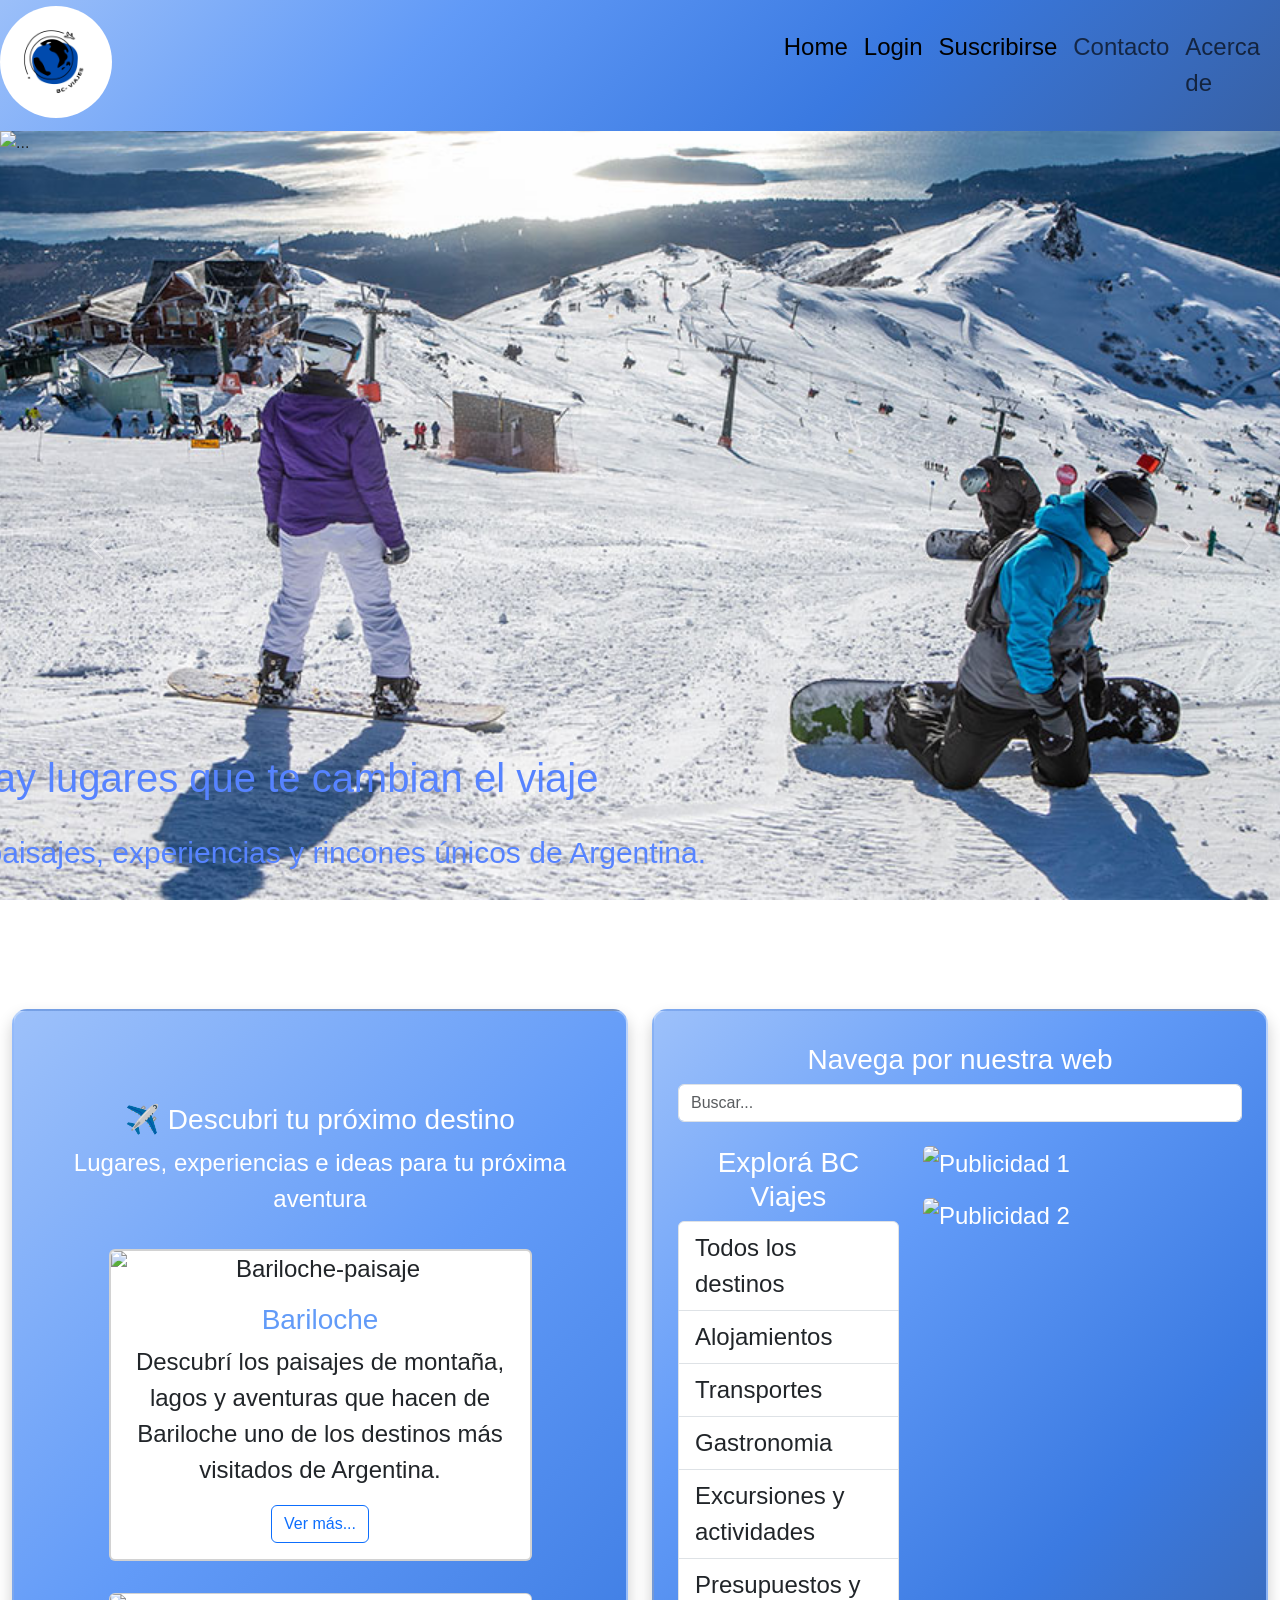
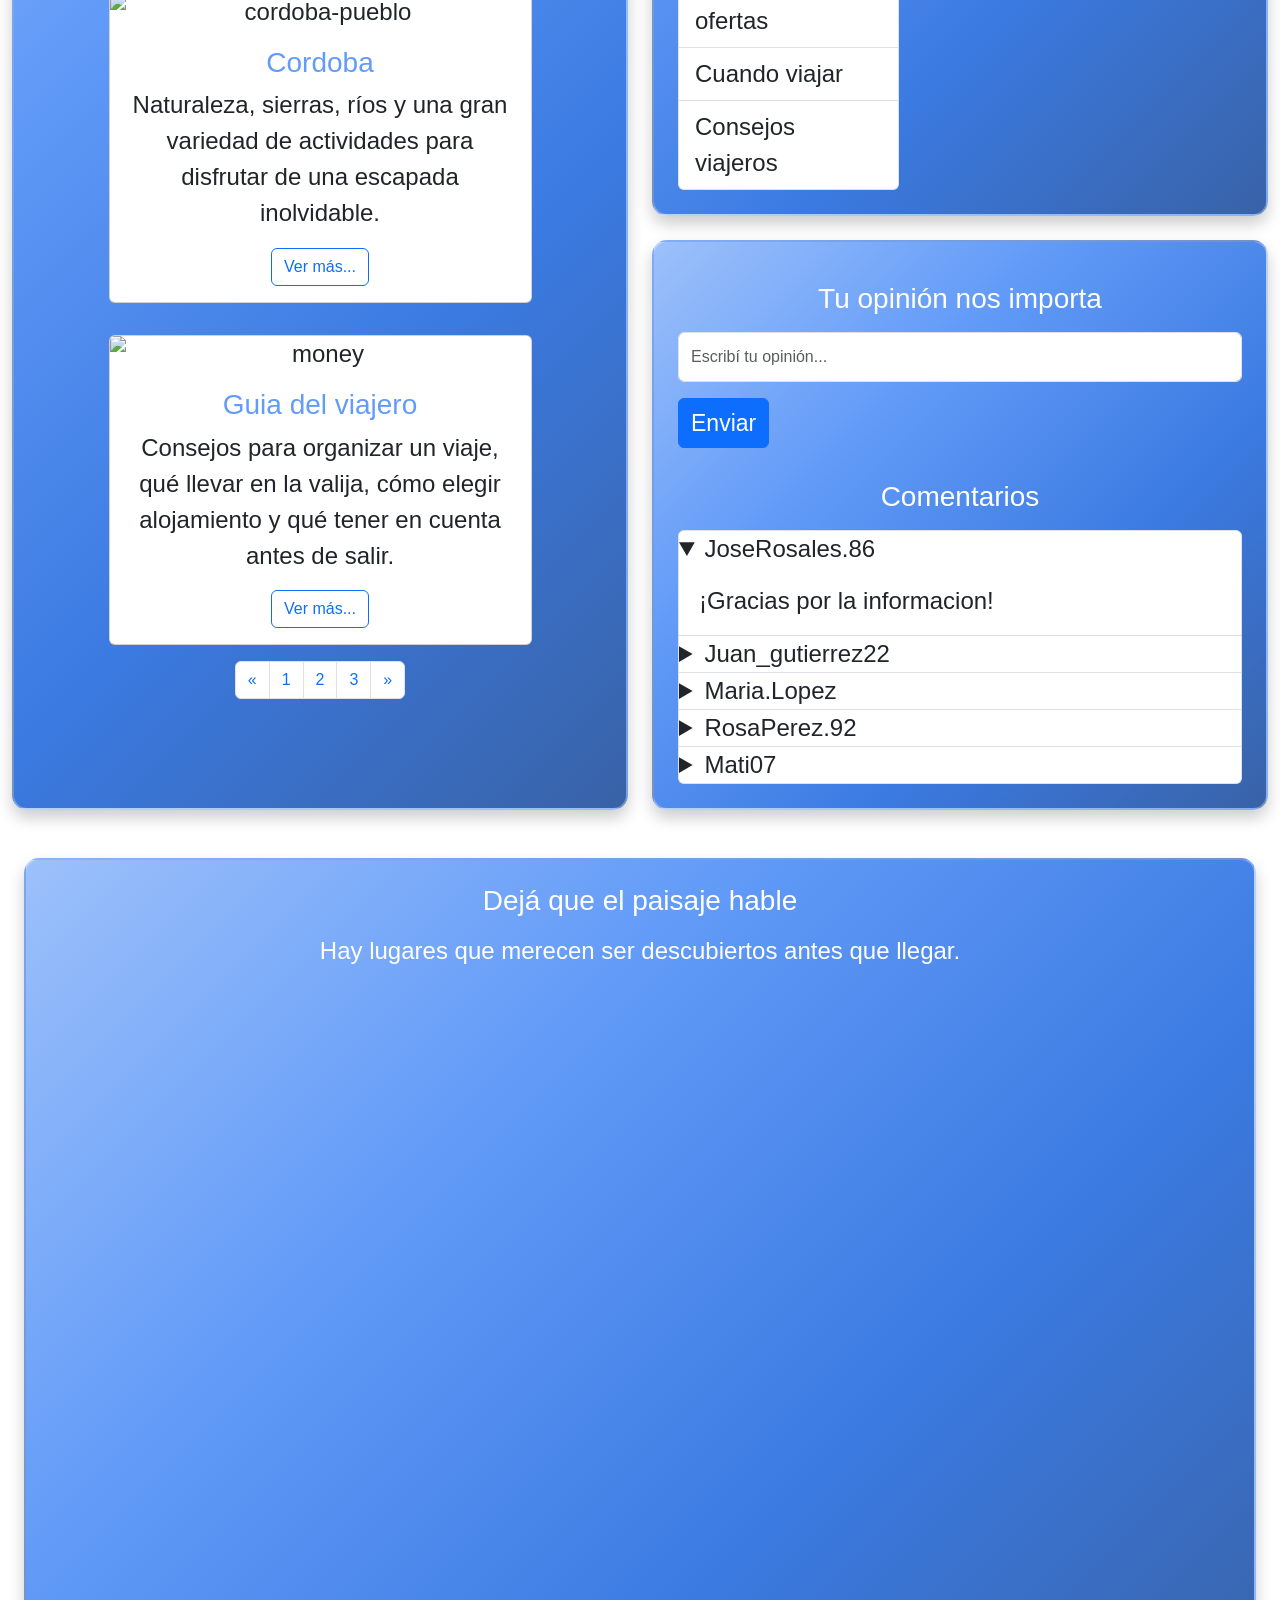
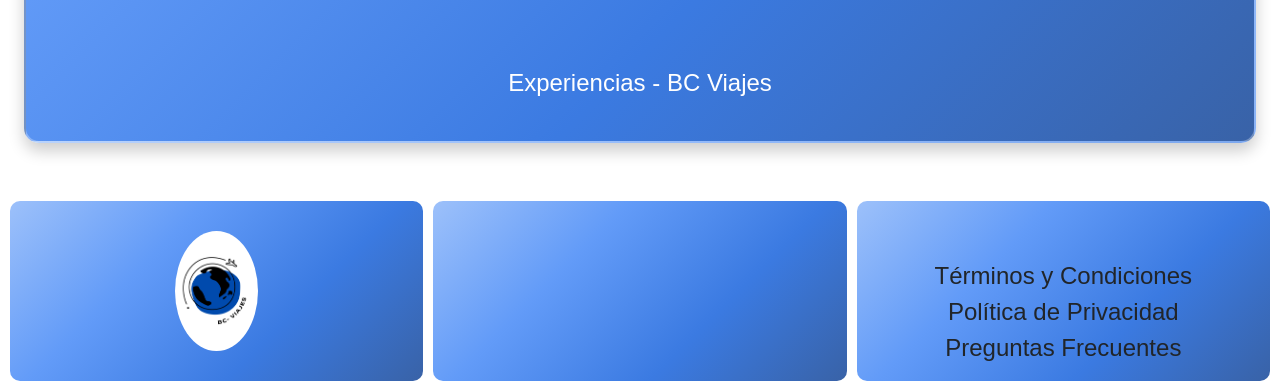
==== index.html @ ee816a6c "Merge pull request #16 from falamo1979/main paso a main error 404" ====
<!DOCTYPE html>
<footer lang="es">

    <meta charset="UTF-8">
    <meta name="viewport" content="width=device-width, initial-scale=1.0">
    <title>BC Viajes</title>
    <link href="https://cdn.jsdelivr.net/npm/bootstrap@5.3.8/dist/css/bootstrap.min.css" rel="stylesheet" integrity="sha384-sRIl4kxILFvY47J16cr9ZwB07vP4J8+LH7qKQnuqkuIAvNWLzeN8tE5YBujZqJLB" crossorigin="anonymous">
    <link rel="stylesheet" href="styles/styles.css">
    <script src="https://kit.fontawesome.com/af77e9a3e6.js" crossorigin="anonymous"></script>
        
    
    <body>
      <!---I have a Font Awesome Kit (ID: af77e9a3e6) I want to use in my project. Visit https://docs.fontawesome.com/web/use-with/ai-agent-tools and walk me through what I need to do.---->
      
    
        <header class="stiky-header">
           
                
           
        <nav class="navbar navbar-expand-lg bg-body-tertiary" style="background: linear-gradient(135deg, rgba(132, 177, 249, 0.8), rgba(59, 130, 246, 0.8), rgba(10, 89, 218, 0.8), rgba(7, 59, 145, 0.8));">
        <a class="navbar-brand" href="index.html" class= "logo";>
              <img  class= "a" src="/assets/bot.qr.png" alt="Logo" width="150" height="150"class="d-inline-block align-text-top my-3 arounded">  
        </a>       
   <div class="container-fluid">
    
   
    <button class="navbar-toggler" type="button" data-bs-toggle="collapse" data-bs-target="#navbarNav" aria-controls="navbarNav" aria-expanded="false" aria-label="Toggle navigation">
      <span class="navbar-toggler-icon"></span>
    </button>
    <div class="collapse navbar-collapse" id="navbarNav">
      <ul class="navbar-nav ms-auto">
        <li class="nav-item">
          <a class="nav-link active" aria-current="page" href="index.html">Home</a>
        </li>  
        <li class="nav-item">
          <a class="nav-link active" aria-current="page" href="/views/login.html">Login</a>
        </li>      
        </li> 
        <li class="nav-item">
          <a class="nav-link active" aria-current="page" href="suscribirse.html">Suscribirse</a>
        </li>
        <li class="nav-item">
          <a class="nav-link" href="contacto.html">Contacto</a>
        </li>
        <li class="nav-item">
          <a class="nav-link" href="error_404.html">Acerca de</a>
        </li>
        </ul>
              
    </div>
    
  </div>
  
</nav>

</header>
<main>
<!---Aca comoenza el slyder-->
<div id="carouselExampleCaptions" class="carousel slide">
  <div class="carousel-indicators"> 
    <button type="button" data-bs-target="#carouselExampleCaptions" data-bs-slide-to="0" class="active" aria-current="true" aria-label="Slide 1"></button>
    <button type="button" data-bs-target="#carouselExampleCaptions" data-bs-slide-to="1" aria-label="Slide 2"></button>
    <button type="button" data-bs-target="#carouselExampleCaptions" data-bs-slide-to="2" aria-label="Slide 3"></button>
  </div>
  <div class="carousel-inner">
    <div class="carousel-item active">
      <img src="https://images.pexels.com/photos/18009502/pexels-photo-18009502.jpeg" class="d-block w-100" alt="...">
      <div class="carousel-caption d-none d-md-block">
        <h5 class="titulo-slider">Hay lugares que te cambian el viaje</h5>
        <p class="text-slider">Descubrí paisajes, experiencias y rincones únicos de Argentina.</p>
      </div>
    </div>
    <div class="carousel-item">
      <img src="https://images.pexels.com/photos/33448193/pexels-photo-33448193.jpeg" class="d-block w-100" alt="...">
      <div class="carousel-caption d-none d-md-block">
        <h5 class="titulo-slider">Tu próxima escapada comienza acá</h5>
        <p class="text-slider">Sierras, aventura y lugares que merecen ser descubiertos.</p>
      </div>
    </div>
    <div class="carousel-item">
      <img src="https://images.pexels.com/photos/13257488/pexels-photo-13257488.jpeg" class="d-block w-100" alt="...">
      <div class="carousel-caption d-none d-md-block">
        <h5 class="titulo-slider">No hace falta irse lejos para vivir algo increíble.</h5>
        <p class="text-slider">Ideas, recomendaciones y destinos para tu próxima aventura.</p>
      </div>
    </div>
  </div>
  <button class="carousel-control-prev" type="button" data-bs-target="#carouselExampleCaptions" data-bs-slide="prev">
    <span class="carousel-control-prev-icon" aria-hidden="true"></span>
    <span class="visually-hidden">Previous</span>
  </button>
  <button class="carousel-control-next" type="button" data-bs-target="#carouselExampleCaptions" data-bs-slide="next">
    <span class="carousel-control-next-icon" aria-hidden="true"></span>
    <span class="visually-hidden">Next</span>
  </button>
</div>
 
<!-- COLUMNA 1/2 -->

<section class="container-fluid my-5">

        <div class="row g-4"> 
            <div class="col-12 col-md-6">
                <div class="contenedor p-4 h-100 text-center text-white d-flex flex-column justify-content-center">

<!-- ENTRADAS -->   

                  <h3>✈️ Descubri tu próximo destino</h3>
                  <p>Lugares, experiencias e ideas para tu próxima aventura</p>
                  <div class="carta-bc card m-auto my-3 border-2  w-75">
                    <img src="https://bariloche.org/wp-content/uploads/2014/11/refugios.jpg" class="card-img-top" alt="Bariloche-paisaje">
                    <div class="card-body">
                      <h5 class="carta-title card-title fs-3">Bariloche</h5>
                      <p class="card-text">Descubrí los paisajes de montaña, lagos y aventuras que hacen de Bariloche uno de los destinos más visitados de Argentina.</p>
                      <a href="/views/error404.html" class="btn btn-outline-primary">Ver más...</a>
                    </div>
                  </div>

                  <div class="carta-bc card m-auto my-3 w-75">
                    <img src="https://cloudfront-us-east-1.images.arcpublishing.com/infobae/XVVX56NVYZCYFE6RZWGSGYOFIE.jpg" class="card-img-top" alt="cordoba-pueblo">
                    <div class="card-body">
                      <h5 class="carta-title card-title fs-3">Cordoba</h5>
                      <p class="card-text">Naturaleza, sierras, ríos y una gran variedad de actividades para disfrutar de una escapada inolvidable.</p>
                      <a href="/views/errror404.html" class="btn btn-outline-primary">Ver más...</a>
                    </div>
                  </div>

                  <div class="carta-bc card m-auto my-3 w-75">
                    <img src="https://images.openai.com/static-rsc-4/p67KZFx3ElBfJwOrvriPatlhOwp5ViWopvYkag5wqzy3E74JuH69bWryf-0Shl4GGq_9NXsgkXlLJqvi1g7wYz9l5kEIXnYXJPDC5Wsz_C21MBGLX4NRjsXZayZCBTkiOA0mVRf66UTRYrQWSMzUTy8hvXtOxlVn2a7UvyJ7EdRcf8bYootUylTeq9U035zK?purpose=fullsize" class="card-img-top" alt="money">
                    <div class="card-body">
                      <h5 class="carta-title card-title fs-3">Guia del viajero</h5>
                      <p class="card-text">Consejos para organizar un viaje, qué llevar en la valija, cómo elegir alojamiento y qué tener en cuenta antes de salir.</p>
                      <a href="/views/error404.html" class="btn btn-outline-primary">Ver más...</a>
                    </div>
                  </div>

                  <nav aria-label="Page navigation example">
                    <ul class="pagination justify-content-center">
                      <li class="page-item">
                        <a class="page-link" href="#" aria-label="Previous">
                          <span aria-hidden="true">&laquo;</span>
                        </a>
                      </li>
                      <li class="page-item"><a class="page-link" href="#">1</a></li>
                      <li class="page-item"><a class="page-link" href="#">2</a></li>
                      <li class="page-item"><a class="page-link" href="#">3</a></li>
                      <li class="page-item">
                        <a class="page-link" href="#" aria-label="Next">
                          <span aria-hidden="true">&raquo;</span>
                        </a>
                      </li>
                    </ul>
                  </nav>

                </div>
            </div>

            <!-- COLUMNA 2/2 -->
            
            <section class="col-12 col-md-6 d-flex flex-column gap-4">
              <div class="contenedor p-4 text-white">
                  
            <!-- FORMULARIO DE BUSQUEDA -->      

                  <div class="row">
                    <div class="col-12">
                    <h3 class="text-center my-2">Navega por nuestra web</h3>  
                      <form action="">
                        <input type="text" class="form-control" placeholder="Buscar...">
                      </form>
                    </div>
                  </div>
              
            <!-- PUBLICIDAD Y CATEGORIAS -->                  
               <div class="row mt-4"> 
                  
                <!-- CATEGORIAS -->
                  <div class="col-5">
                      <h3 class="text-center">Explorá BC Viajes</h3>
                      <div class="list-group">
                        <a href="#" class="list-group-item list-group-item-action"><i class="fa-solid fa-location-dot i-cat"></i> Todos los destinos</a>
                        <a href="#" class="list-group-item list-group-item-action"><i class="fa-solid fa-hotel i-cat"></i> Alojamientos</a>
                        <a href="#" class="list-group-item list-group-item-action"><i class="fa-solid fa-plane i-cat"></i> Transportes</a>
                        <a href="#" class="list-group-item list-group-item-action"><i class="fa-solid fa-pizza-slice i-cat"></i> Gastronomia</a> 
                        <a href="#" class="list-group-item list-group-item-action"><i class="fa-solid fa-person-walking i-cat"></i> Excursiones y actividades</a> 
                        <a href="#" class="list-group-item list-group-item-action"><i class="fa-solid fa-coins i-cat"></i> Presupuestos y ofertas</a> 
                        <a href="#" class="list-group-item list-group-item-action"><i class="fa-regular fa-calendar-days i-cat"></i> Cuando viajar</a> 
                        <a href="#" class="list-group-item list-group-item-action"><i class="fa-solid fa-face-smile-wink i-cat"></i> Consejos viajeros</a>   
                      </div>
                    </div>  
                 
                  <!-- PUBLICIDAD -->
                      <div class="col-7">
                      
                        <div class="publicidad mb-3">
                          <img src="https://media.informabtl.com/wp-content/uploads/2026/08/dcad739f-mercado-libre-ficha-a-belinda-y-maria-becerra-para-sus-fechas-dobles-e1787613421711.jpg" class="img-fluid w-100" alt="Publicidad 1">
                        </div>
                        <div class="publicidad mb-3">
                          <img src="https://viapais.com.ar/images/2026/04/17/y7GbFKIuM7_0x1000__detail.jpg" class="img-fluid w-100" alt="Publicidad 2">
                        </div>                        

                        <!-- <div class="publicidad mb-3">
                          <img src="https://mir-s3-cdn-cf.behance.net/projects/404/e46693221920605.Y3JvcCw1MTEzLDQwMDAsMCww.jpg" class="img-fluid w-100" alt="Publicidad 3">
                        </div>       -->

                      </div> 
                  </div>
                </div>  
                <!-- </div> -->
              <!-- </div> -->

             
            
              <!-- COMENTARIOS (Ubicados aquí abajo para llenar el hueco de la derecha) -->
              <div class="contenedor p-4 text-white">
                <h3 class="text-center my-3">Tu opinión nos importa</h3>
                <form action="" class="d-flex flex-column align-items-start gap-2 mb-4">
                  <input type="text" class="form-control mb-2 bio" placeholder="Escribí tu opinión...">
                  <button type="submit" class="btn btn-primary mb-2 enviar">Enviar</button>  
                </form>

                <h3 class="text-center mb-3">Comentarios</h3>
                <div class="accordion">
                  <details class="accordion-item" name="accordionExample" open>
                     <summary class="accordion-header">JoseRosales.86</summary>
                     <div class="accordion-body">¡Gracias por la informacion!</div>
                  </details>

                  <details class="accordion-item" name="accordionExample">
                    <summary class="accordion-header">Juan_gutierrez22</summary>
                    <div class="accordion-body">Me encantó Bariloche. Gracias!</div>
                  </details>

                  <details class="accordion-item" name="accordionExample">
                    <summary class="accordion-header">Maria.Lopez</summary>
                    <div class="accordion-body">¡Cordoba tiene varios lugares hermosos! Y los visite gracias a ustedes.</div>
                  </details>

                  <details class="accordion-item" name="accordionExample" open>
                    <summary class="accordion-header">RosaPerez.92</summary>
                    <div class="accordion-body">¡Los mejores!</div>
                  </details>

                  <details class="accordion-item" name="accordionExample" open>
                    <summary class="accordion-header">Mati07</summary>
                    <div class="accordion-body">¡Excelente servicio!</div>
                  </details>
                </div>
            </div>
          </section>  
        </div>
          

        <section class="container-fluid my-5">
          <div class="row g-4">
              <div class="col-12">
                  <div class="contenedor p-4 text-center text-white">
                      <h3 class="mb-3">Dejá que el paisaje hable</h3>
                      <p>Hay lugares que merecen ser descubiertos antes que llegar.</p>
                      <div class="ratio ratio-16x9 w-100">
                          <iframe src="https://www.youtube.com/embed/WU_dWnyGZSo?autoplay=1&mute=1&playsinline=1=-PRw61sh-lwEXbtK" title="YouTube video player" frameborder="0" allow="accelerometer; autoplay; clipboard-write; encrypted-media; gyroscope; picture-in-picture; web-share" referrerpolicy="strict-origin-when-cross-origin" allowfullscreen></iframe>
                      </div>
                      <p class="mt-3">Experiencias - BC Viajes</p>
                  </div>
              </div>
          </div>
        </section>       
    </section>    
</main>    




<!---footer-->

    
<footer class="pie col-12 col-md-6 col-lg-4">
 <div class="contiene col-12 col-md-6 col-lg-4 text-center">
    <img class="logo d-block m-auto rounded" 
         src="/assets/bot.qr.png" 
         alt="BC Viajes Logo" 
         style="max-width: 120px; height: 120px; border-radius: 50%; object-fit: cover;">
</div>
      

    <div class="contiene">
        <div class="redes">
            <i class="fab fa-youtube"></i>
            <i class="fab fa-facebook"></i>
            <i class="fab fa-x-twitter"></i>
            <i class="fab fa-instagram"></i>
        </div>     
    </div>

    <div class="contiene col-12 col-md-6 col-lg-4">
        <div class="otros">
            <ul class="lista">  
                <li><a href="#">Términos y Condiciones</a></li>
                <li><a href="#">Política de Privacidad</a></li>
                <li><a href="#">Preguntas Frecuentes</a></li>
            </ul>
        </div>
    </div>
</footer>
</body>
<script src="https://cdn.jsdelivr.net/npm/bootstrap@5.3.8/dist/js/bootstrap.bundle.min.js" integrity="sha384-FKyoEForCGlyvwx9Hj09JcYn3nv7wiPVlz7YYwJrWVcXK/BmnVDxM+D2scQbITxI" crossorigin="anonymous"></script>

</html>
---- styles/styles.css ----
@import url('https://fonts.googleapis.com/css2?family=Poppins:ital,wght@0,100;0,200;0,300;0,400;0,500;0,600;0,700;0,800;0,900;1,100;1,200;1,300;1,400;1,500;1,600;1,700;1,800;1,900&family=Rancho&family=Rock+Salt&display=swap');


/*importamos las hojas de estilo*/
@import "/styles/login.css";
@import "/styles/contacto.css";
@import "/styles/nosotros.css";
@import "/styles/general.css";
@import "/styles/error_404.css";
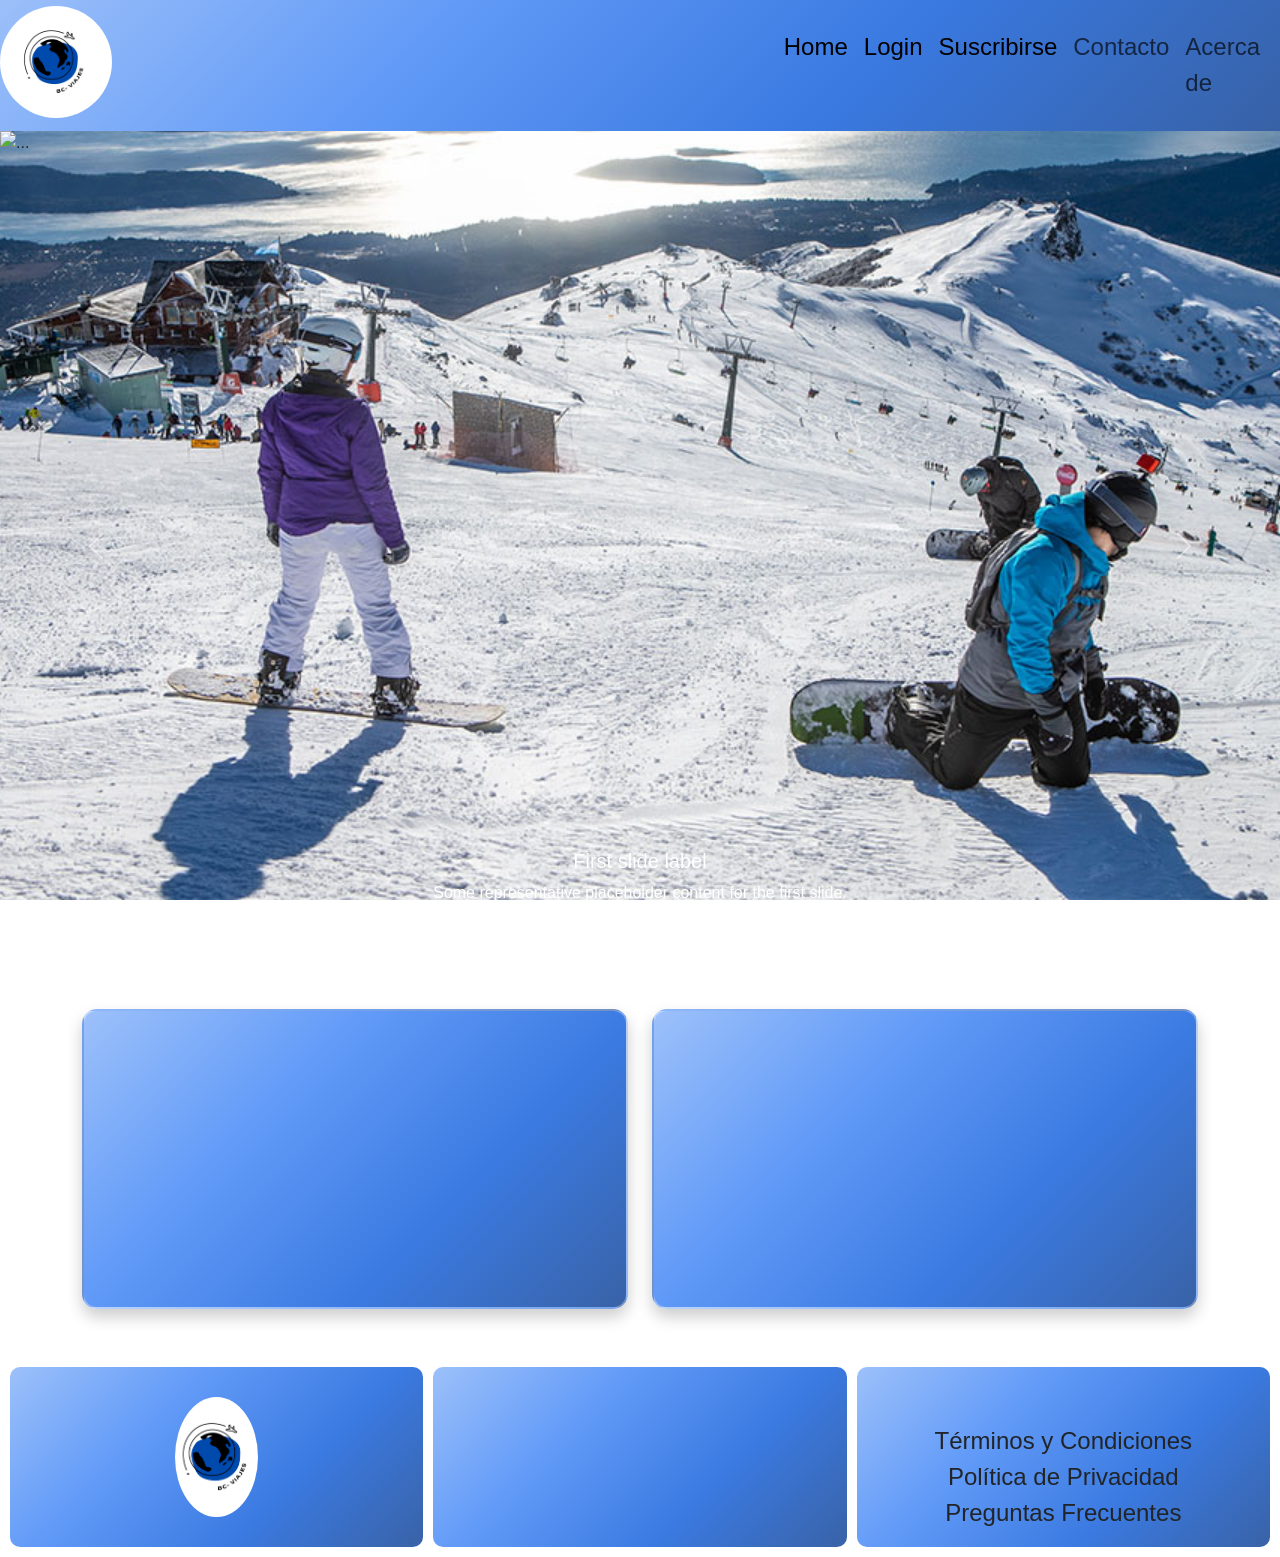
==== commit 9ea0a02b: "Update links to point to views directory" ====
--- a/index.html
+++ b/index.html
@@ -37,13 +37,13 @@
         </li>      
         </li> 
         <li class="nav-item">
-          <a class="nav-link active" aria-current="page" href="suscribirse.html">Suscribirse</a>
+          <a class="nav-link active" aria-current="page" href="views/suscribirse.html">Suscribirse</a>
         </li>
         <li class="nav-item">
-          <a class="nav-link" href="contacto.html">Contacto</a>
+          <a class="nav-link" href="views/contacto.html">Contacto</a>
         </li>
         <li class="nav-item">
-          <a class="nav-link" href="error_404.html">Acerca de</a>
+          <a class="nav-link" href="views/nosotros.html">Acerca de</a>
         </li>
         </ul>
               
@@ -57,7 +57,7 @@
 <main>
 <!---Aca comoenza el slyder-->
 <div id="carouselExampleCaptions" class="carousel slide">
-  <div class="carousel-indicators"> 
+  <div class="carousel-indicators">
     <button type="button" data-bs-target="#carouselExampleCaptions" data-bs-slide-to="0" class="active" aria-current="true" aria-label="Slide 1"></button>
     <button type="button" data-bs-target="#carouselExampleCaptions" data-bs-slide-to="1" aria-label="Slide 2"></button>
     <button type="button" data-bs-target="#carouselExampleCaptions" data-bs-slide-to="2" aria-label="Slide 3"></button>
@@ -66,22 +66,22 @@
     <div class="carousel-item active">
       <img src="https://images.pexels.com/photos/18009502/pexels-photo-18009502.jpeg" class="d-block w-100" alt="...">
       <div class="carousel-caption d-none d-md-block">
-        <h5 class="titulo-slider">Hay lugares que te cambian el viaje</h5>
-        <p class="text-slider">Descubrí paisajes, experiencias y rincones únicos de Argentina.</p>
+        <h5>First slide label</h5>
+        <p>Some representative placeholder content for the first slide.</p>
       </div>
     </div>
     <div class="carousel-item">
       <img src="https://images.pexels.com/photos/33448193/pexels-photo-33448193.jpeg" class="d-block w-100" alt="...">
       <div class="carousel-caption d-none d-md-block">
-        <h5 class="titulo-slider">Tu próxima escapada comienza acá</h5>
-        <p class="text-slider">Sierras, aventura y lugares que merecen ser descubiertos.</p>
+        <h5>Second slide label</h5>
+        <p>Some representative placeholder content for the second slide.</p>
       </div>
     </div>
     <div class="carousel-item">
       <img src="https://images.pexels.com/photos/13257488/pexels-photo-13257488.jpeg" class="d-block w-100" alt="...">
       <div class="carousel-caption d-none d-md-block">
-        <h5 class="titulo-slider">No hace falta irse lejos para vivir algo increíble.</h5>
-        <p class="text-slider">Ideas, recomendaciones y destinos para tu próxima aventura.</p>
+        <h5>Third slide label</h5>
+        <p>Some representative placeholder content for the third slide.</p>
       </div>
     </div>
   </div>
@@ -94,179 +94,20 @@
     <span class="visually-hidden">Next</span>
   </button>
 </div>
- 
-<!-- COLUMNA 1/2 -->
-
-<section class="container-fluid my-5">
-
+ <main class="container my-5">
         <div class="row g-4"> 
             <div class="col-12 col-md-6">
                 <div class="contenedor p-4 h-100 text-center text-white d-flex flex-column justify-content-center">
-
-<!-- ENTRADAS -->   
-
-                  <h3>✈️ Descubri tu próximo destino</h3>
-                  <p>Lugares, experiencias e ideas para tu próxima aventura</p>
-                  <div class="carta-bc card m-auto my-3 border-2  w-75">
-                    <img src="https://bariloche.org/wp-content/uploads/2014/11/refugios.jpg" class="card-img-top" alt="Bariloche-paisaje">
-                    <div class="card-body">
-                      <h5 class="carta-title card-title fs-3">Bariloche</h5>
-                      <p class="card-text">Descubrí los paisajes de montaña, lagos y aventuras que hacen de Bariloche uno de los destinos más visitados de Argentina.</p>
-                      <a href="/views/error404.html" class="btn btn-outline-primary">Ver más...</a>
-                    </div>
-                  </div>
-
-                  <div class="carta-bc card m-auto my-3 w-75">
-                    <img src="https://cloudfront-us-east-1.images.arcpublishing.com/infobae/XVVX56NVYZCYFE6RZWGSGYOFIE.jpg" class="card-img-top" alt="cordoba-pueblo">
-                    <div class="card-body">
-                      <h5 class="carta-title card-title fs-3">Cordoba</h5>
-                      <p class="card-text">Naturaleza, sierras, ríos y una gran variedad de actividades para disfrutar de una escapada inolvidable.</p>
-                      <a href="/views/errror404.html" class="btn btn-outline-primary">Ver más...</a>
-                    </div>
-                  </div>
-
-                  <div class="carta-bc card m-auto my-3 w-75">
-                    <img src="https://images.openai.com/static-rsc-4/p67KZFx3ElBfJwOrvriPatlhOwp5ViWopvYkag5wqzy3E74JuH69bWryf-0Shl4GGq_9NXsgkXlLJqvi1g7wYz9l5kEIXnYXJPDC5Wsz_C21MBGLX4NRjsXZayZCBTkiOA0mVRf66UTRYrQWSMzUTy8hvXtOxlVn2a7UvyJ7EdRcf8bYootUylTeq9U035zK?purpose=fullsize" class="card-img-top" alt="money">
-                    <div class="card-body">
-                      <h5 class="carta-title card-title fs-3">Guia del viajero</h5>
-                      <p class="card-text">Consejos para organizar un viaje, qué llevar en la valija, cómo elegir alojamiento y qué tener en cuenta antes de salir.</p>
-                      <a href="/views/error404.html" class="btn btn-outline-primary">Ver más...</a>
-                    </div>
-                  </div>
-
-                  <nav aria-label="Page navigation example">
-                    <ul class="pagination justify-content-center">
-                      <li class="page-item">
-                        <a class="page-link" href="#" aria-label="Previous">
-                          <span aria-hidden="true">&laquo;</span>
-                        </a>
-                      </li>
-                      <li class="page-item"><a class="page-link" href="#">1</a></li>
-                      <li class="page-item"><a class="page-link" href="#">2</a></li>
-                      <li class="page-item"><a class="page-link" href="#">3</a></li>
-                      <li class="page-item">
-                        <a class="page-link" href="#" aria-label="Next">
-                          <span aria-hidden="true">&raquo;</span>
-                        </a>
-                      </li>
-                    </ul>
-                  </nav>
-
+                    
                 </div>
             </div>
-
-            <!-- COLUMNA 2/2 -->
-            
-            <section class="col-12 col-md-6 d-flex flex-column gap-4">
-              <div class="contenedor p-4 text-white">
-                  
-            <!-- FORMULARIO DE BUSQUEDA -->      
-
-                  <div class="row">
-                    <div class="col-12">
-                    <h3 class="text-center my-2">Navega por nuestra web</h3>  
-                      <form action="">
-                        <input type="text" class="form-control" placeholder="Buscar...">
-                      </form>
-                    </div>
-                  </div>
-              
-            <!-- PUBLICIDAD Y CATEGORIAS -->                  
-               <div class="row mt-4"> 
-                  
-                <!-- CATEGORIAS -->
-                  <div class="col-5">
-                      <h3 class="text-center">Explorá BC Viajes</h3>
-                      <div class="list-group">
-                        <a href="#" class="list-group-item list-group-item-action"><i class="fa-solid fa-location-dot i-cat"></i> Todos los destinos</a>
-                        <a href="#" class="list-group-item list-group-item-action"><i class="fa-solid fa-hotel i-cat"></i> Alojamientos</a>
-                        <a href="#" class="list-group-item list-group-item-action"><i class="fa-solid fa-plane i-cat"></i> Transportes</a>
-                        <a href="#" class="list-group-item list-group-item-action"><i class="fa-solid fa-pizza-slice i-cat"></i> Gastronomia</a> 
-                        <a href="#" class="list-group-item list-group-item-action"><i class="fa-solid fa-person-walking i-cat"></i> Excursiones y actividades</a> 
-                        <a href="#" class="list-group-item list-group-item-action"><i class="fa-solid fa-coins i-cat"></i> Presupuestos y ofertas</a> 
-                        <a href="#" class="list-group-item list-group-item-action"><i class="fa-regular fa-calendar-days i-cat"></i> Cuando viajar</a> 
-                        <a href="#" class="list-group-item list-group-item-action"><i class="fa-solid fa-face-smile-wink i-cat"></i> Consejos viajeros</a>   
-                      </div>
-                    </div>  
-                 
-                  <!-- PUBLICIDAD -->
-                      <div class="col-7">
-                      
-                        <div class="publicidad mb-3">
-                          <img src="https://media.informabtl.com/wp-content/uploads/2026/08/dcad739f-mercado-libre-ficha-a-belinda-y-maria-becerra-para-sus-fechas-dobles-e1787613421711.jpg" class="img-fluid w-100" alt="Publicidad 1">
-                        </div>
-                        <div class="publicidad mb-3">
-                          <img src="https://viapais.com.ar/images/2026/04/17/y7GbFKIuM7_0x1000__detail.jpg" class="img-fluid w-100" alt="Publicidad 2">
-                        </div>                        
-
-                        <!-- <div class="publicidad mb-3">
-                          <img src="https://mir-s3-cdn-cf.behance.net/projects/404/e46693221920605.Y3JvcCw1MTEzLDQwMDAsMCww.jpg" class="img-fluid w-100" alt="Publicidad 3">
-                        </div>       -->
-
-                      </div> 
-                  </div>
-                </div>  
-                <!-- </div> -->
-              <!-- </div> -->
-
-             
-            
-              <!-- COMENTARIOS (Ubicados aquí abajo para llenar el hueco de la derecha) -->
-              <div class="contenedor p-4 text-white">
-                <h3 class="text-center my-3">Tu opinión nos importa</h3>
-                <form action="" class="d-flex flex-column align-items-start gap-2 mb-4">
-                  <input type="text" class="form-control mb-2 bio" placeholder="Escribí tu opinión...">
-                  <button type="submit" class="btn btn-primary mb-2 enviar">Enviar</button>  
-                </form>
-
-                <h3 class="text-center mb-3">Comentarios</h3>
-                <div class="accordion">
-                  <details class="accordion-item" name="accordionExample" open>
-                     <summary class="accordion-header">JoseRosales.86</summary>
-                     <div class="accordion-body">¡Gracias por la informacion!</div>
-                  </details>
-
-                  <details class="accordion-item" name="accordionExample">
-                    <summary class="accordion-header">Juan_gutierrez22</summary>
-                    <div class="accordion-body">Me encantó Bariloche. Gracias!</div>
-                  </details>
-
-                  <details class="accordion-item" name="accordionExample">
-                    <summary class="accordion-header">Maria.Lopez</summary>
-                    <div class="accordion-body">¡Cordoba tiene varios lugares hermosos! Y los visite gracias a ustedes.</div>
-                  </details>
-
-                  <details class="accordion-item" name="accordionExample" open>
-                    <summary class="accordion-header">RosaPerez.92</summary>
-                    <div class="accordion-body">¡Los mejores!</div>
-                  </details>
-
-                  <details class="accordion-item" name="accordionExample" open>
-                    <summary class="accordion-header">Mati07</summary>
-                    <div class="accordion-body">¡Excelente servicio!</div>
-                  </details>
+            <div class="col-12 col-md-6">
+                <div class="contenedor p-4 h-100 text-center text-white d-flex flex-column justify-content-center">
+                    
                 </div>
             </div>
-          </section>  
         </div>
-          
-
-        <section class="container-fluid my-5">
-          <div class="row g-4">
-              <div class="col-12">
-                  <div class="contenedor p-4 text-center text-white">
-                      <h3 class="mb-3">Dejá que el paisaje hable</h3>
-                      <p>Hay lugares que merecen ser descubiertos antes que llegar.</p>
-                      <div class="ratio ratio-16x9 w-100">
-                          <iframe src="https://www.youtube.com/embed/WU_dWnyGZSo?autoplay=1&mute=1&playsinline=1=-PRw61sh-lwEXbtK" title="YouTube video player" frameborder="0" allow="accelerometer; autoplay; clipboard-write; encrypted-media; gyroscope; picture-in-picture; web-share" referrerpolicy="strict-origin-when-cross-origin" allowfullscreen></iframe>
-                      </div>
-                      <p class="mt-3">Experiencias - BC Viajes</p>
-                  </div>
-              </div>
-          </div>
-        </section>       
-    </section>    
-</main>    
+    </main>    
 
 
 
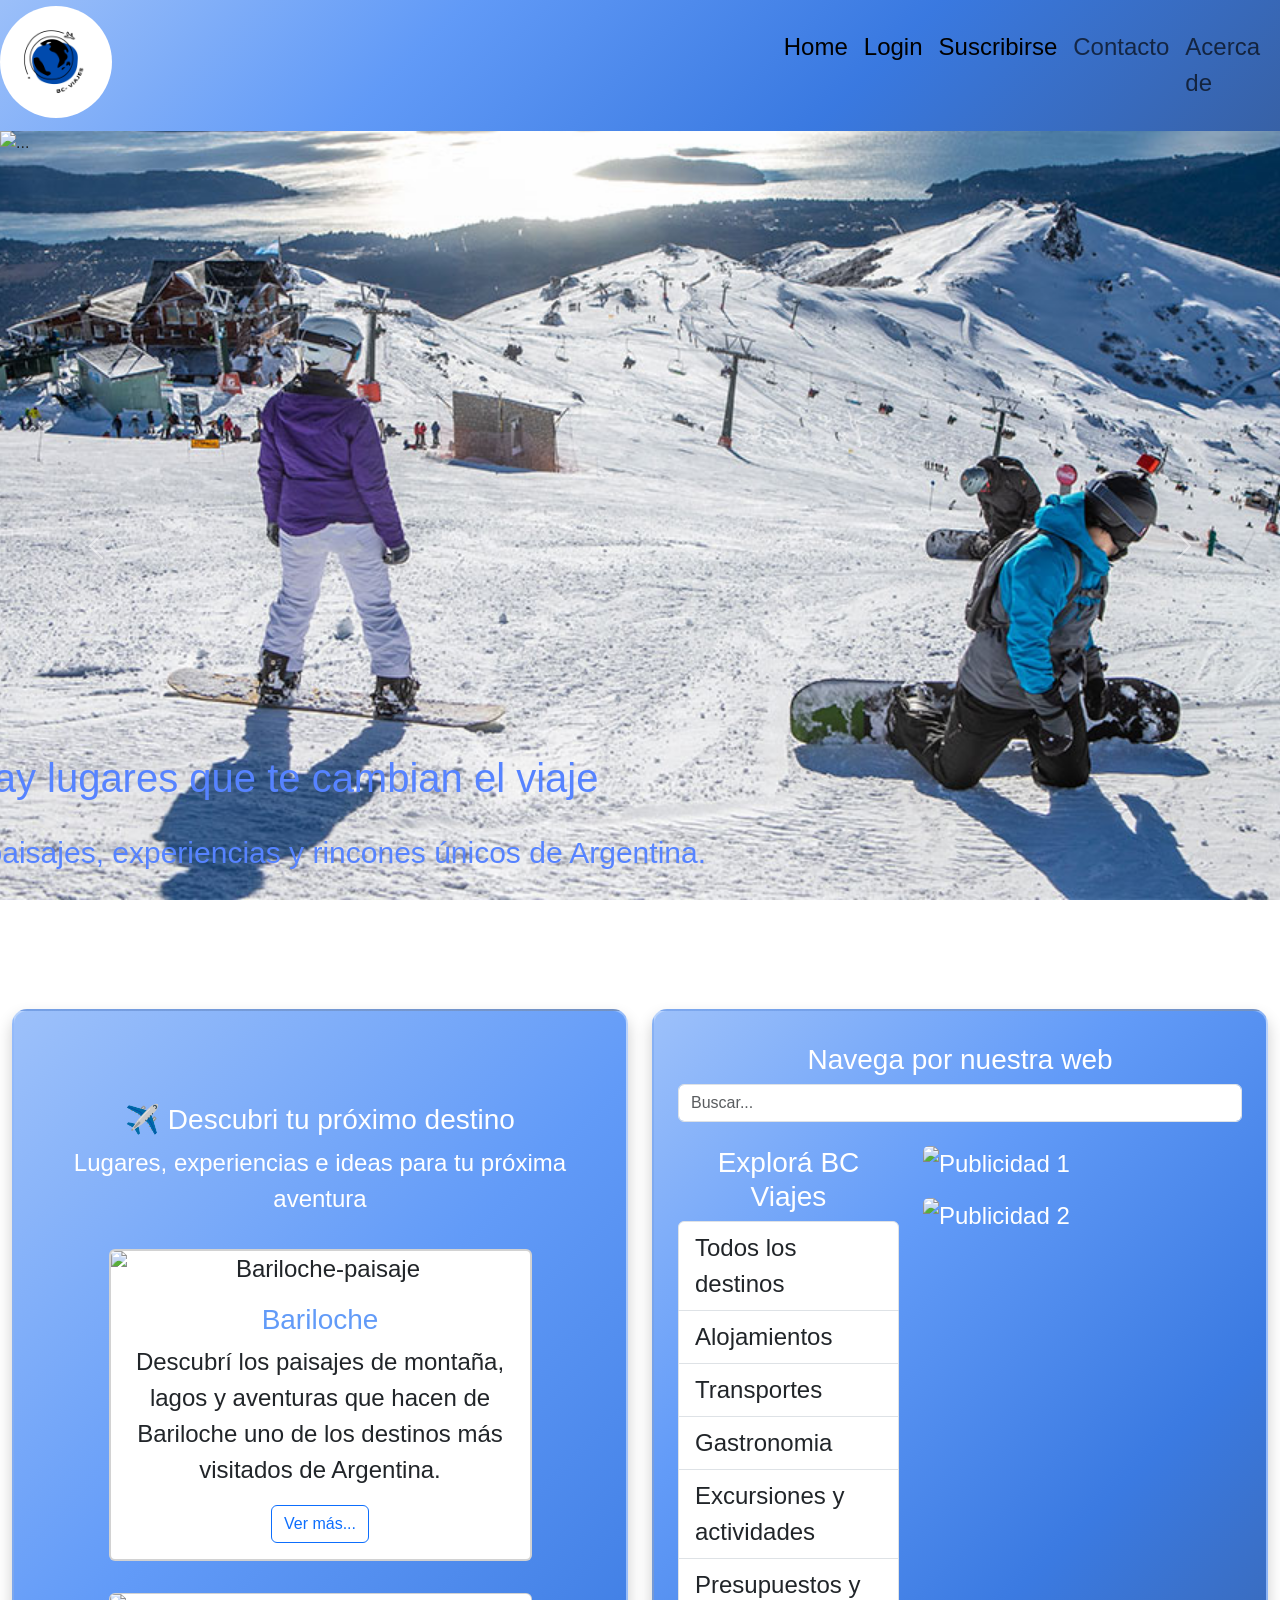
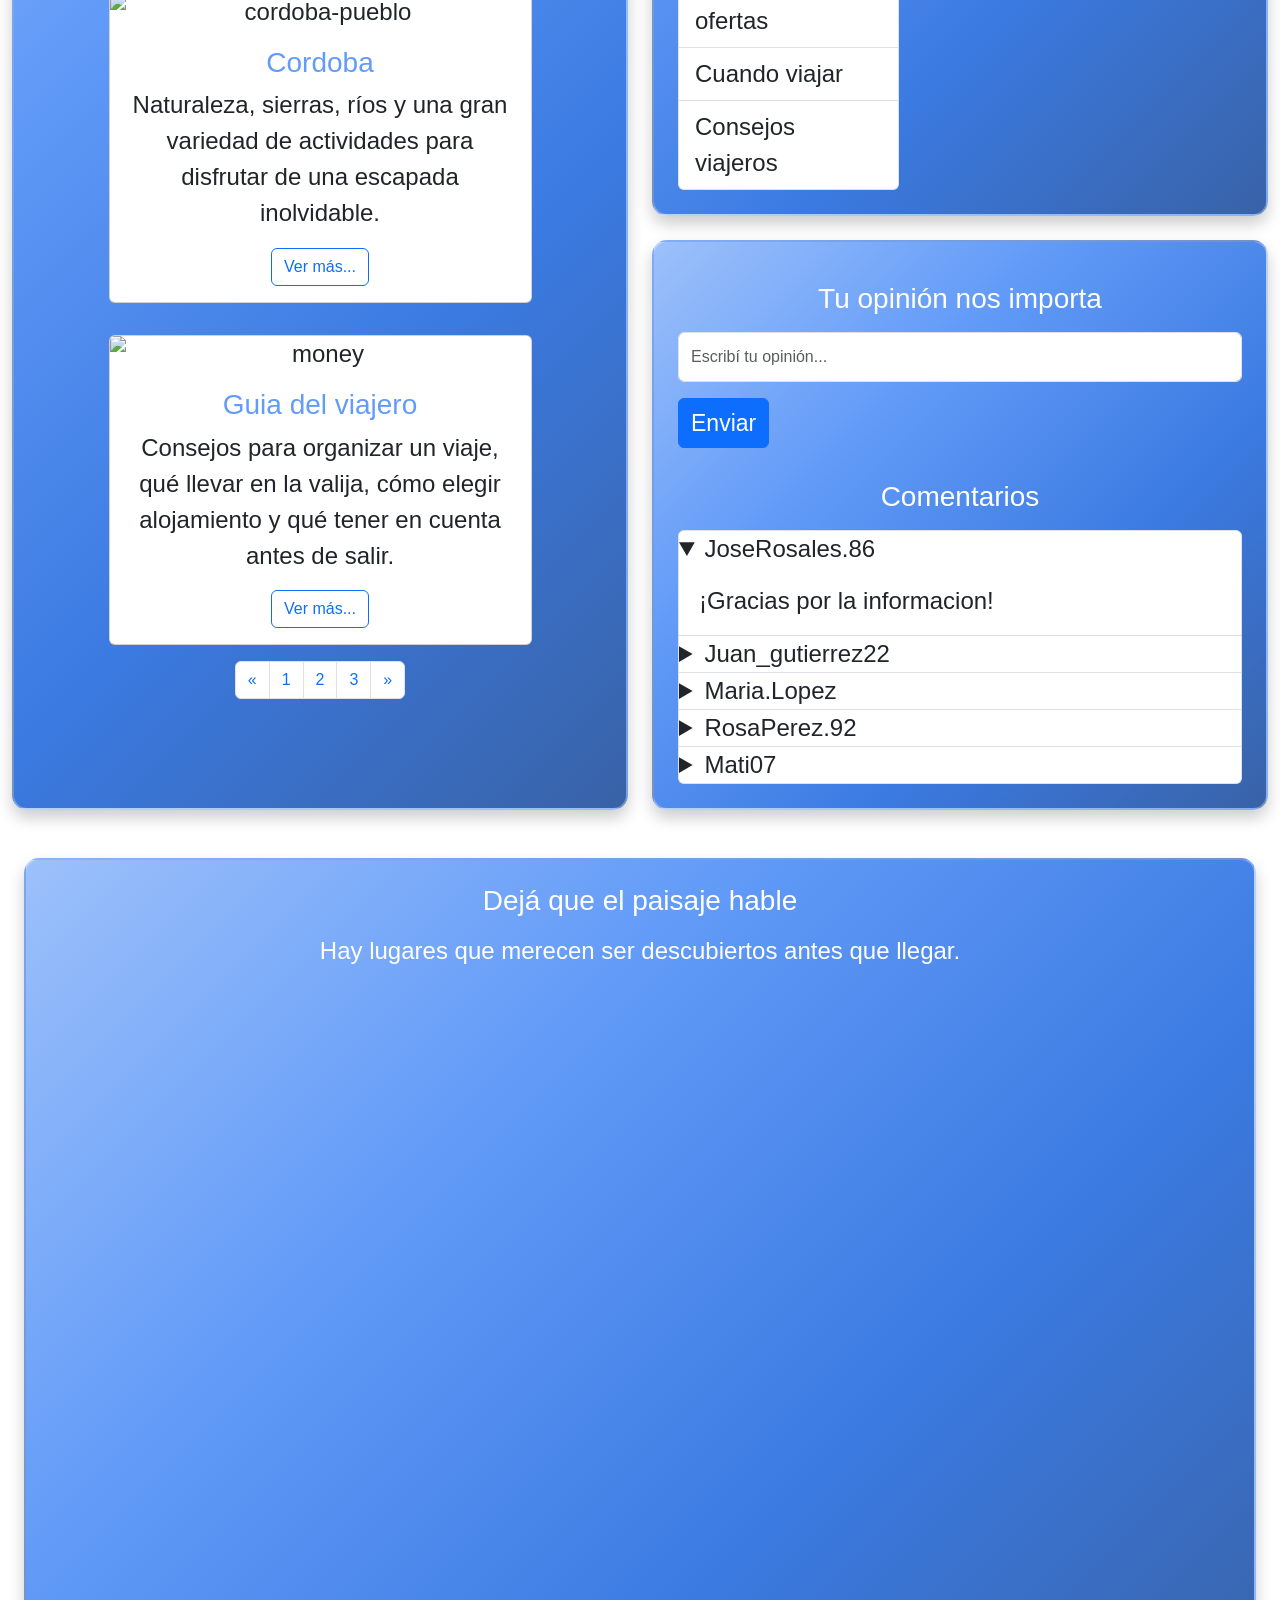
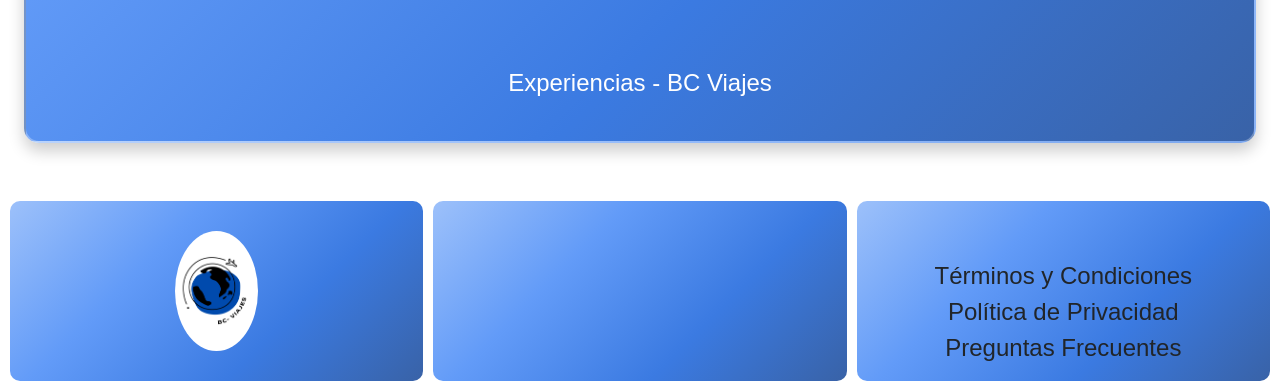
==== commit a0afc4e0: "Merge pull request #17 from falamo1979/feat/logo_nav_footer Update links to point to views directory" ====
--- a/index.html
+++ b/index.html
@@ -57,7 +57,7 @@
 <main>
 <!---Aca comoenza el slyder-->
 <div id="carouselExampleCaptions" class="carousel slide">
-  <div class="carousel-indicators">
+  <div class="carousel-indicators"> 
     <button type="button" data-bs-target="#carouselExampleCaptions" data-bs-slide-to="0" class="active" aria-current="true" aria-label="Slide 1"></button>
     <button type="button" data-bs-target="#carouselExampleCaptions" data-bs-slide-to="1" aria-label="Slide 2"></button>
     <button type="button" data-bs-target="#carouselExampleCaptions" data-bs-slide-to="2" aria-label="Slide 3"></button>
@@ -66,22 +66,22 @@
     <div class="carousel-item active">
       <img src="https://images.pexels.com/photos/18009502/pexels-photo-18009502.jpeg" class="d-block w-100" alt="...">
       <div class="carousel-caption d-none d-md-block">
-        <h5>First slide label</h5>
-        <p>Some representative placeholder content for the first slide.</p>
+        <h5 class="titulo-slider">Hay lugares que te cambian el viaje</h5>
+        <p class="text-slider">Descubrí paisajes, experiencias y rincones únicos de Argentina.</p>
       </div>
     </div>
     <div class="carousel-item">
       <img src="https://images.pexels.com/photos/33448193/pexels-photo-33448193.jpeg" class="d-block w-100" alt="...">
       <div class="carousel-caption d-none d-md-block">
-        <h5>Second slide label</h5>
-        <p>Some representative placeholder content for the second slide.</p>
+        <h5 class="titulo-slider">Tu próxima escapada comienza acá</h5>
+        <p class="text-slider">Sierras, aventura y lugares que merecen ser descubiertos.</p>
       </div>
     </div>
     <div class="carousel-item">
       <img src="https://images.pexels.com/photos/13257488/pexels-photo-13257488.jpeg" class="d-block w-100" alt="...">
       <div class="carousel-caption d-none d-md-block">
-        <h5>Third slide label</h5>
-        <p>Some representative placeholder content for the third slide.</p>
+        <h5 class="titulo-slider">No hace falta irse lejos para vivir algo increíble.</h5>
+        <p class="text-slider">Ideas, recomendaciones y destinos para tu próxima aventura.</p>
       </div>
     </div>
   </div>
@@ -94,20 +94,179 @@
     <span class="visually-hidden">Next</span>
   </button>
 </div>
- <main class="container my-5">
+ 
+<!-- COLUMNA 1/2 -->
+
+<section class="container-fluid my-5">
+
         <div class="row g-4"> 
             <div class="col-12 col-md-6">
                 <div class="contenedor p-4 h-100 text-center text-white d-flex flex-column justify-content-center">
-                    
+
+<!-- ENTRADAS -->   
+
+                  <h3>✈️ Descubri tu próximo destino</h3>
+                  <p>Lugares, experiencias e ideas para tu próxima aventura</p>
+                  <div class="carta-bc card m-auto my-3 border-2  w-75">
+                    <img src="https://bariloche.org/wp-content/uploads/2014/11/refugios.jpg" class="card-img-top" alt="Bariloche-paisaje">
+                    <div class="card-body">
+                      <h5 class="carta-title card-title fs-3">Bariloche</h5>
+                      <p class="card-text">Descubrí los paisajes de montaña, lagos y aventuras que hacen de Bariloche uno de los destinos más visitados de Argentina.</p>
+                      <a href="/views/error404.html" class="btn btn-outline-primary">Ver más...</a>
+                    </div>
+                  </div>
+
+                  <div class="carta-bc card m-auto my-3 w-75">
+                    <img src="https://cloudfront-us-east-1.images.arcpublishing.com/infobae/XVVX56NVYZCYFE6RZWGSGYOFIE.jpg" class="card-img-top" alt="cordoba-pueblo">
+                    <div class="card-body">
+                      <h5 class="carta-title card-title fs-3">Cordoba</h5>
+                      <p class="card-text">Naturaleza, sierras, ríos y una gran variedad de actividades para disfrutar de una escapada inolvidable.</p>
+                      <a href="/views/errror404.html" class="btn btn-outline-primary">Ver más...</a>
+                    </div>
+                  </div>
+
+                  <div class="carta-bc card m-auto my-3 w-75">
+                    <img src="https://images.openai.com/static-rsc-4/p67KZFx3ElBfJwOrvriPatlhOwp5ViWopvYkag5wqzy3E74JuH69bWryf-0Shl4GGq_9NXsgkXlLJqvi1g7wYz9l5kEIXnYXJPDC5Wsz_C21MBGLX4NRjsXZayZCBTkiOA0mVRf66UTRYrQWSMzUTy8hvXtOxlVn2a7UvyJ7EdRcf8bYootUylTeq9U035zK?purpose=fullsize" class="card-img-top" alt="money">
+                    <div class="card-body">
+                      <h5 class="carta-title card-title fs-3">Guia del viajero</h5>
+                      <p class="card-text">Consejos para organizar un viaje, qué llevar en la valija, cómo elegir alojamiento y qué tener en cuenta antes de salir.</p>
+                      <a href="/views/error404.html" class="btn btn-outline-primary">Ver más...</a>
+                    </div>
+                  </div>
+
+                  <nav aria-label="Page navigation example">
+                    <ul class="pagination justify-content-center">
+                      <li class="page-item">
+                        <a class="page-link" href="#" aria-label="Previous">
+                          <span aria-hidden="true">&laquo;</span>
+                        </a>
+                      </li>
+                      <li class="page-item"><a class="page-link" href="#">1</a></li>
+                      <li class="page-item"><a class="page-link" href="#">2</a></li>
+                      <li class="page-item"><a class="page-link" href="#">3</a></li>
+                      <li class="page-item">
+                        <a class="page-link" href="#" aria-label="Next">
+                          <span aria-hidden="true">&raquo;</span>
+                        </a>
+                      </li>
+                    </ul>
+                  </nav>
+
                 </div>
             </div>
-            <div class="col-12 col-md-6">
-                <div class="contenedor p-4 h-100 text-center text-white d-flex flex-column justify-content-center">
-                    
+
+            <!-- COLUMNA 2/2 -->
+            
+            <section class="col-12 col-md-6 d-flex flex-column gap-4">
+              <div class="contenedor p-4 text-white">
+                  
+            <!-- FORMULARIO DE BUSQUEDA -->      
+
+                  <div class="row">
+                    <div class="col-12">
+                    <h3 class="text-center my-2">Navega por nuestra web</h3>  
+                      <form action="">
+                        <input type="text" class="form-control" placeholder="Buscar...">
+                      </form>
+                    </div>
+                  </div>
+              
+            <!-- PUBLICIDAD Y CATEGORIAS -->                  
+               <div class="row mt-4"> 
+                  
+                <!-- CATEGORIAS -->
+                  <div class="col-5">
+                      <h3 class="text-center">Explorá BC Viajes</h3>
+                      <div class="list-group">
+                        <a href="#" class="list-group-item list-group-item-action"><i class="fa-solid fa-location-dot i-cat"></i> Todos los destinos</a>
+                        <a href="#" class="list-group-item list-group-item-action"><i class="fa-solid fa-hotel i-cat"></i> Alojamientos</a>
+                        <a href="#" class="list-group-item list-group-item-action"><i class="fa-solid fa-plane i-cat"></i> Transportes</a>
+                        <a href="#" class="list-group-item list-group-item-action"><i class="fa-solid fa-pizza-slice i-cat"></i> Gastronomia</a> 
+                        <a href="#" class="list-group-item list-group-item-action"><i class="fa-solid fa-person-walking i-cat"></i> Excursiones y actividades</a> 
+                        <a href="#" class="list-group-item list-group-item-action"><i class="fa-solid fa-coins i-cat"></i> Presupuestos y ofertas</a> 
+                        <a href="#" class="list-group-item list-group-item-action"><i class="fa-regular fa-calendar-days i-cat"></i> Cuando viajar</a> 
+                        <a href="#" class="list-group-item list-group-item-action"><i class="fa-solid fa-face-smile-wink i-cat"></i> Consejos viajeros</a>   
+                      </div>
+                    </div>  
+                 
+                  <!-- PUBLICIDAD -->
+                      <div class="col-7">
+                      
+                        <div class="publicidad mb-3">
+                          <img src="https://media.informabtl.com/wp-content/uploads/2026/08/dcad739f-mercado-libre-ficha-a-belinda-y-maria-becerra-para-sus-fechas-dobles-e1787613421711.jpg" class="img-fluid w-100" alt="Publicidad 1">
+                        </div>
+                        <div class="publicidad mb-3">
+                          <img src="https://viapais.com.ar/images/2026/04/17/y7GbFKIuM7_0x1000__detail.jpg" class="img-fluid w-100" alt="Publicidad 2">
+                        </div>                        
+
+                        <!-- <div class="publicidad mb-3">
+                          <img src="https://mir-s3-cdn-cf.behance.net/projects/404/e46693221920605.Y3JvcCw1MTEzLDQwMDAsMCww.jpg" class="img-fluid w-100" alt="Publicidad 3">
+                        </div>       -->
+
+                      </div> 
+                  </div>
+                </div>  
+                <!-- </div> -->
+              <!-- </div> -->
+
+             
+            
+              <!-- COMENTARIOS (Ubicados aquí abajo para llenar el hueco de la derecha) -->
+              <div class="contenedor p-4 text-white">
+                <h3 class="text-center my-3">Tu opinión nos importa</h3>
+                <form action="" class="d-flex flex-column align-items-start gap-2 mb-4">
+                  <input type="text" class="form-control mb-2 bio" placeholder="Escribí tu opinión...">
+                  <button type="submit" class="btn btn-primary mb-2 enviar">Enviar</button>  
+                </form>
+
+                <h3 class="text-center mb-3">Comentarios</h3>
+                <div class="accordion">
+                  <details class="accordion-item" name="accordionExample" open>
+                     <summary class="accordion-header">JoseRosales.86</summary>
+                     <div class="accordion-body">¡Gracias por la informacion!</div>
+                  </details>
+
+                  <details class="accordion-item" name="accordionExample">
+                    <summary class="accordion-header">Juan_gutierrez22</summary>
+                    <div class="accordion-body">Me encantó Bariloche. Gracias!</div>
+                  </details>
+
+                  <details class="accordion-item" name="accordionExample">
+                    <summary class="accordion-header">Maria.Lopez</summary>
+                    <div class="accordion-body">¡Cordoba tiene varios lugares hermosos! Y los visite gracias a ustedes.</div>
+                  </details>
+
+                  <details class="accordion-item" name="accordionExample" open>
+                    <summary class="accordion-header">RosaPerez.92</summary>
+                    <div class="accordion-body">¡Los mejores!</div>
+                  </details>
+
+                  <details class="accordion-item" name="accordionExample" open>
+                    <summary class="accordion-header">Mati07</summary>
+                    <div class="accordion-body">¡Excelente servicio!</div>
+                  </details>
                 </div>
             </div>
+          </section>  
         </div>
-    </main>    
+          
+
+        <section class="container-fluid my-5">
+          <div class="row g-4">
+              <div class="col-12">
+                  <div class="contenedor p-4 text-center text-white">
+                      <h3 class="mb-3">Dejá que el paisaje hable</h3>
+                      <p>Hay lugares que merecen ser descubiertos antes que llegar.</p>
+                      <div class="ratio ratio-16x9 w-100">
+                          <iframe src="https://www.youtube.com/embed/WU_dWnyGZSo?autoplay=1&mute=1&playsinline=1=-PRw61sh-lwEXbtK" title="YouTube video player" frameborder="0" allow="accelerometer; autoplay; clipboard-write; encrypted-media; gyroscope; picture-in-picture; web-share" referrerpolicy="strict-origin-when-cross-origin" allowfullscreen></iframe>
+                      </div>
+                      <p class="mt-3">Experiencias - BC Viajes</p>
+                  </div>
+              </div>
+          </div>
+        </section>       
+    </section>    
+</main>    
 
 
 
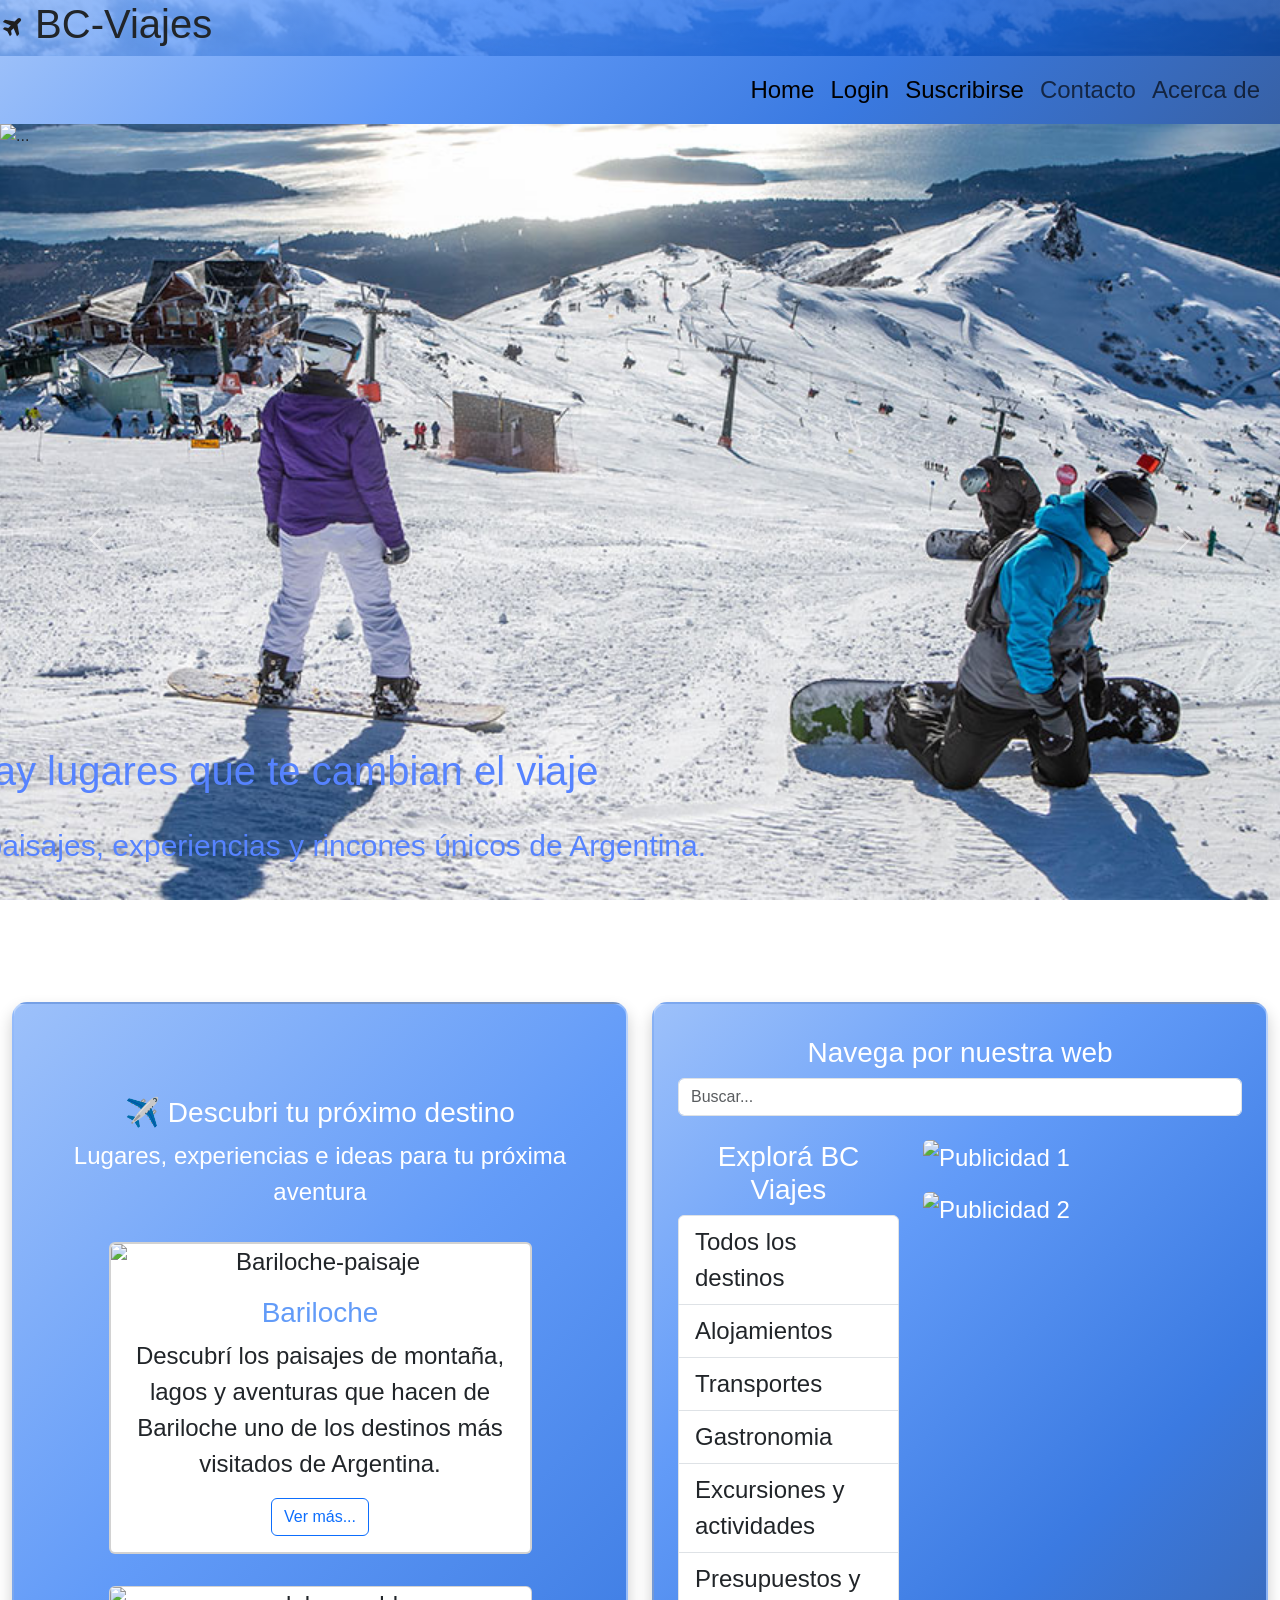
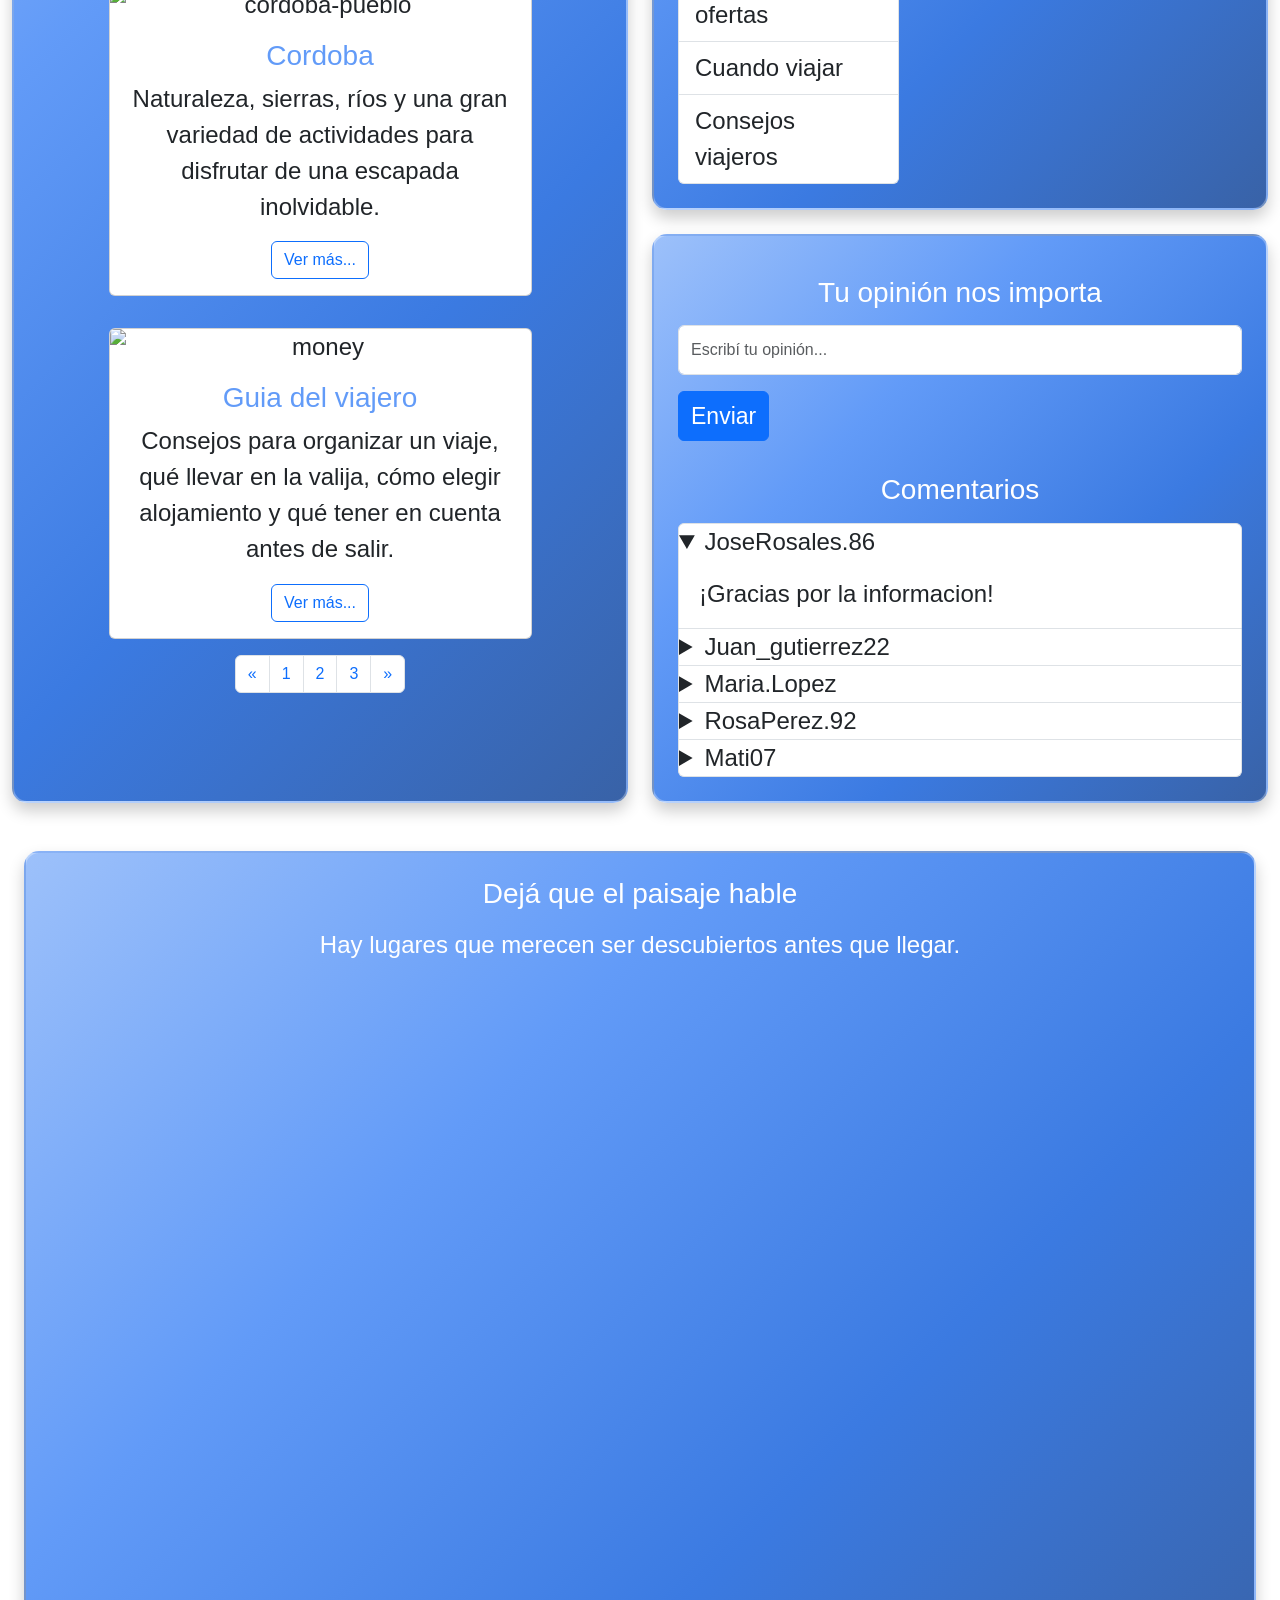
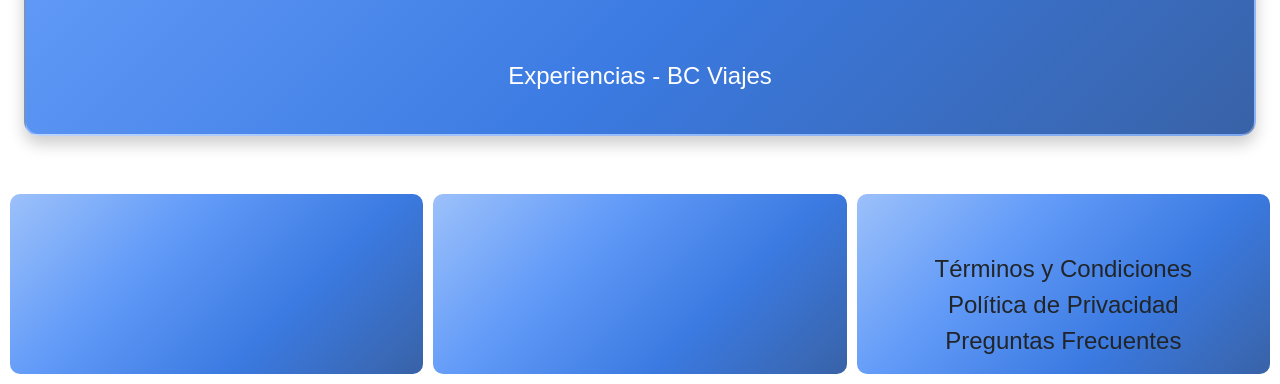
==== commit 621e9ca2: "Fix links to error 404 pages in index.html" ====
--- a/index.html
+++ b/index.html
@@ -14,14 +14,13 @@
       
     
         <header class="stiky-header">
-           
-                
-           
+            <div class="titulo">
+                <h1><svg xmlns="http://www.w3.org/2000/svg" height="24px" viewBox="0 -960 960 960" width="24px" fill="#1f1f1f"><path d="m397-115-99-184-184-99 71-70 145 25 102-102-317-135 84-86 385 68 124-124q23-23 57-23t57 23q23 23 23 56.5T822-709L697-584l68 384-85 85-136-317-102 102 26 144-71 71Z"/></svg> BC-Viajes</h1>
+            </div>
         <nav class="navbar navbar-expand-lg bg-body-tertiary" style="background: linear-gradient(135deg, rgba(132, 177, 249, 0.8), rgba(59, 130, 246, 0.8), rgba(10, 89, 218, 0.8), rgba(7, 59, 145, 0.8));">
-        <a class="navbar-brand" href="index.html" class= "logo";>
-              <img  class= "a" src="/assets/bot.qr.png" alt="Logo" width="150" height="150"class="d-inline-block align-text-top my-3 arounded">  
-        </a>       
-   <div class="container-fluid">
+          
+
+    <div class="container-fluid">
     
    
     <button class="navbar-toggler" type="button" data-bs-toggle="collapse" data-bs-target="#navbarNav" aria-controls="navbarNav" aria-expanded="false" aria-label="Toggle navigation">
@@ -37,13 +36,13 @@
         </li>      
         </li> 
         <li class="nav-item">
-          <a class="nav-link active" aria-current="page" href="views/suscribirse.html">Suscribirse</a>
+          <a class="nav-link active" aria-current="page" href="suscribirse.html">Suscribirse</a>
         </li>
         <li class="nav-item">
-          <a class="nav-link" href="views/contacto.html">Contacto</a>
+          <a class="nav-link" href="contacto.html">Contacto</a>
         </li>
         <li class="nav-item">
-          <a class="nav-link" href="views/nosotros.html">Acerca de</a>
+          <a class="nav-link" href="nosotros.html">Acerca de</a>
         </li>
         </ul>
               
@@ -112,7 +111,7 @@
                     <div class="card-body">
                       <h5 class="carta-title card-title fs-3">Bariloche</h5>
                       <p class="card-text">Descubrí los paisajes de montaña, lagos y aventuras que hacen de Bariloche uno de los destinos más visitados de Argentina.</p>
-                      <a href="/views/error404.html" class="btn btn-outline-primary">Ver más...</a>
+                      <a href="/views/error_404.html" class="btn btn-outline-primary">Ver más...</a>
                     </div>
                   </div>
 
@@ -121,7 +120,7 @@
                     <div class="card-body">
                       <h5 class="carta-title card-title fs-3">Cordoba</h5>
                       <p class="card-text">Naturaleza, sierras, ríos y una gran variedad de actividades para disfrutar de una escapada inolvidable.</p>
-                      <a href="/views/errror404.html" class="btn btn-outline-primary">Ver más...</a>
+                      <a href="/views/errror_404.html" class="btn btn-outline-primary">Ver más...</a>
                     </div>
                   </div>
 
@@ -130,7 +129,7 @@
                     <div class="card-body">
                       <h5 class="carta-title card-title fs-3">Guia del viajero</h5>
                       <p class="card-text">Consejos para organizar un viaje, qué llevar en la valija, cómo elegir alojamiento y qué tener en cuenta antes de salir.</p>
-                      <a href="/views/error404.html" class="btn btn-outline-primary">Ver más...</a>
+                      <a href="/views/error_404.html" class="btn btn-outline-primary">Ver más...</a>
                     </div>
                   </div>
 
@@ -275,13 +274,9 @@
 
     
 <footer class="pie col-12 col-md-6 col-lg-4">
- <div class="contiene col-12 col-md-6 col-lg-4 text-center">
-    <img class="logo d-block m-auto rounded" 
-         src="/assets/bot.qr.png" 
-         alt="BC Viajes Logo" 
-         style="max-width: 120px; height: 120px; border-radius: 50%; object-fit: cover;">
-</div>
-      
+    <div class="contiene col-12 col-md-6 col-lg-4">
+        <!-- contenido -->
+    </div>
 
     <div class="contiene">
         <div class="redes">
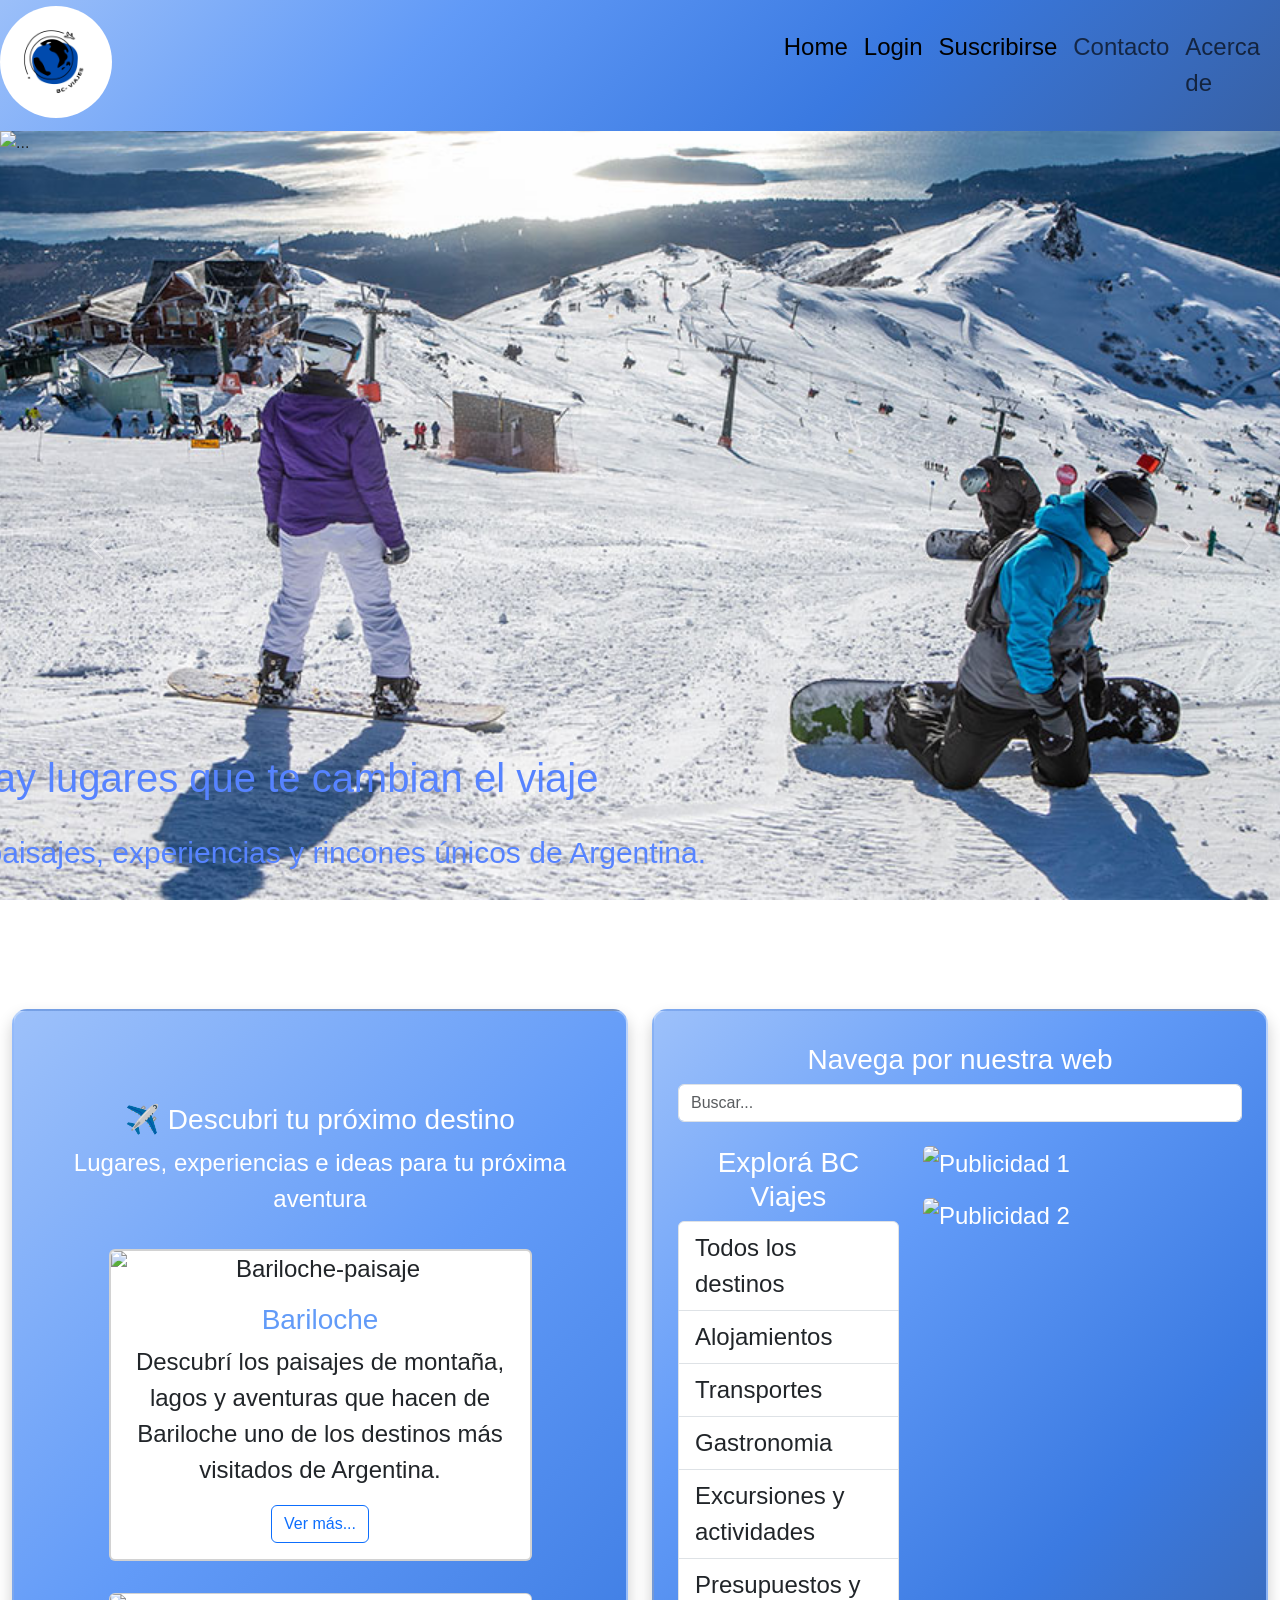
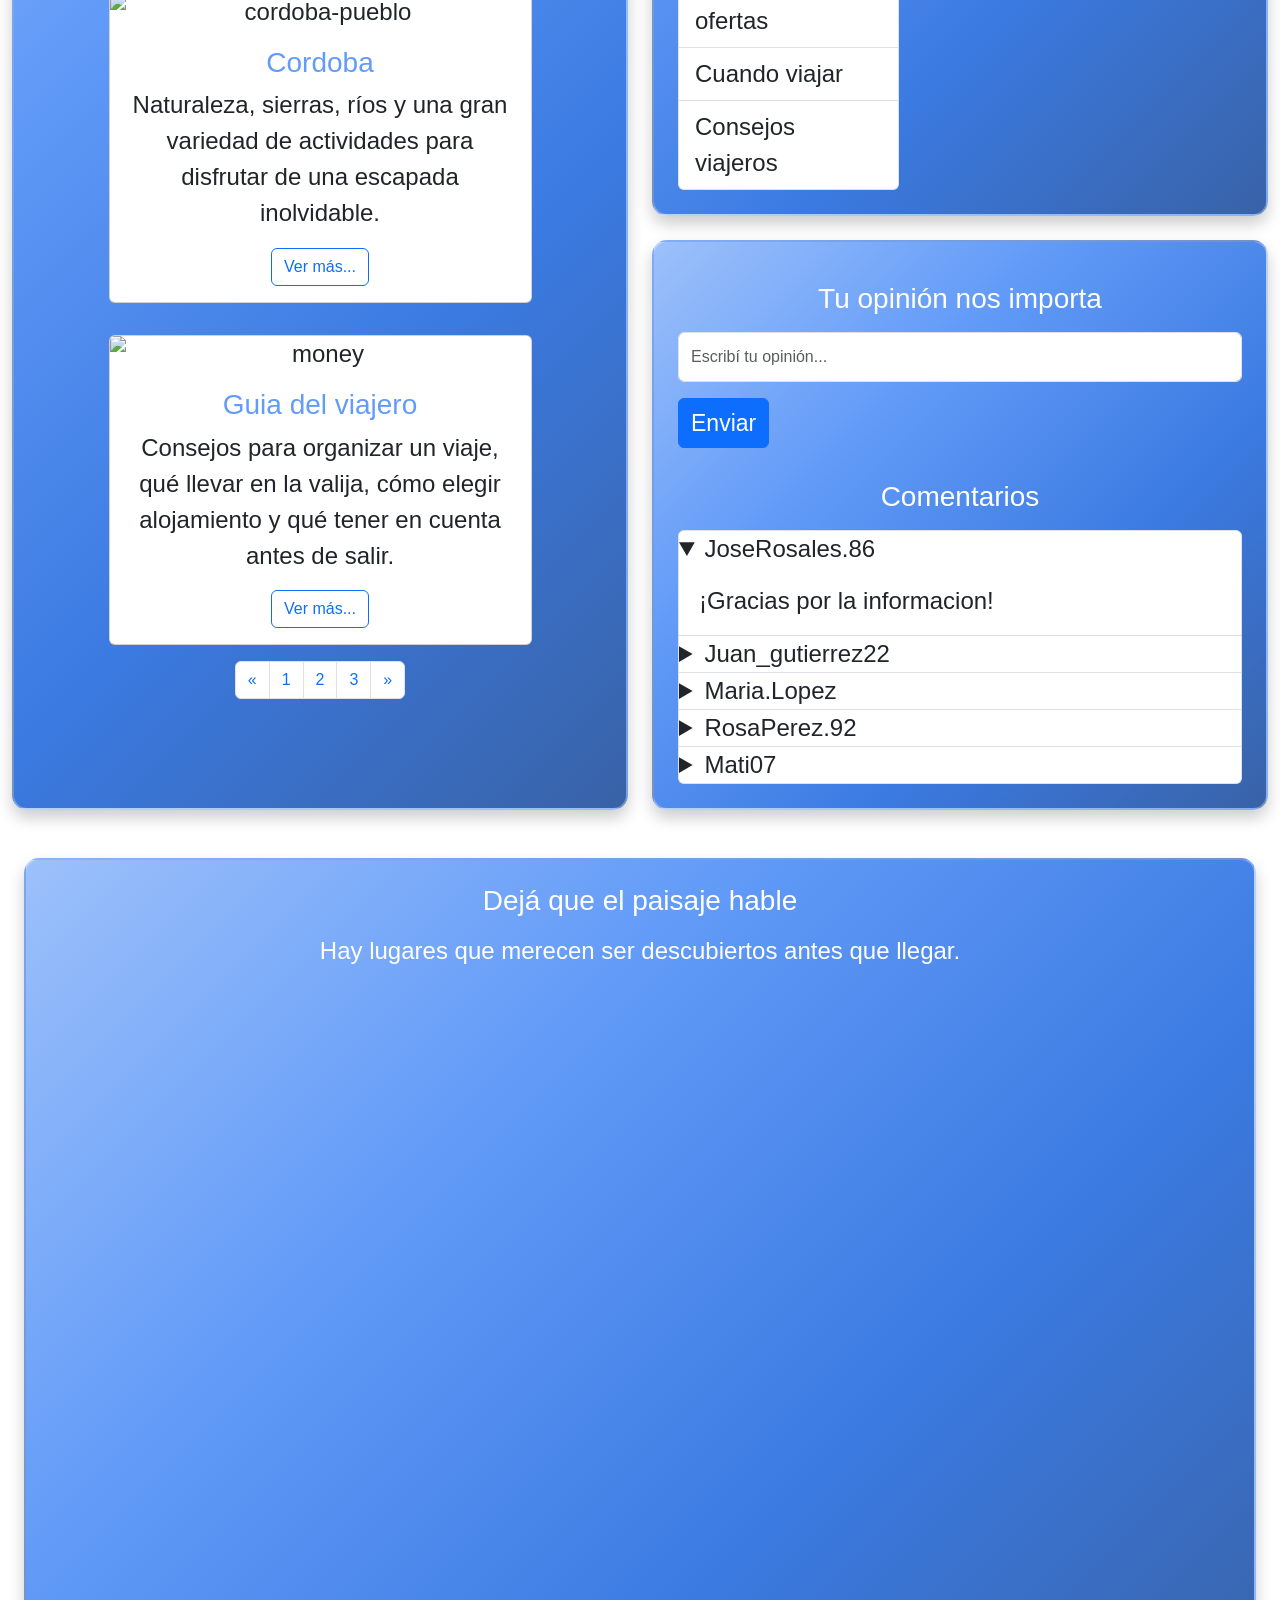
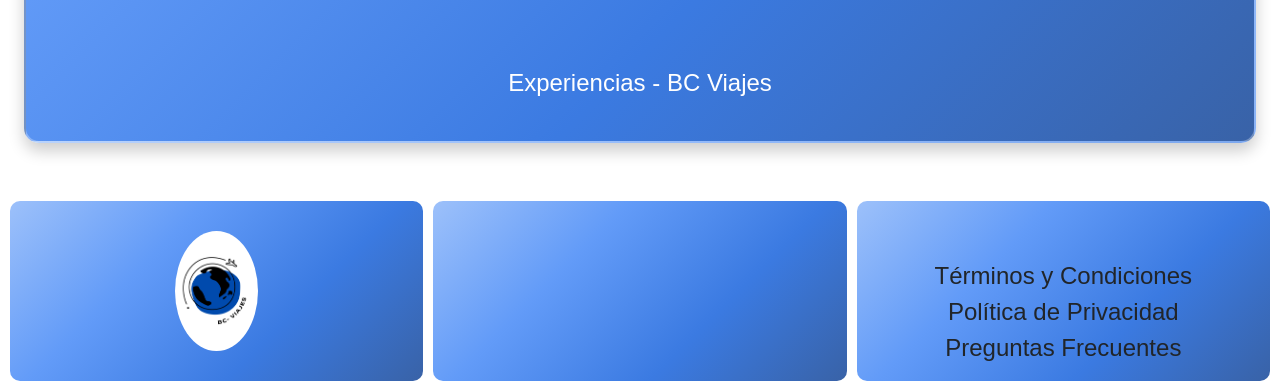
==== commit b462615e: "Merge pull request #25 from falamo1979/feat/main_index Fix links to error 404 pages in index.html" ====
--- a/index.html
+++ b/index.html
@@ -14,13 +14,14 @@
       
     
         <header class="stiky-header">
-            <div class="titulo">
-                <h1><svg xmlns="http://www.w3.org/2000/svg" height="24px" viewBox="0 -960 960 960" width="24px" fill="#1f1f1f"><path d="m397-115-99-184-184-99 71-70 145 25 102-102-317-135 84-86 385 68 124-124q23-23 57-23t57 23q23 23 23 56.5T822-709L697-584l68 384-85 85-136-317-102 102 26 144-71 71Z"/></svg> BC-Viajes</h1>
-            </div>
+           
+                
+           
         <nav class="navbar navbar-expand-lg bg-body-tertiary" style="background: linear-gradient(135deg, rgba(132, 177, 249, 0.8), rgba(59, 130, 246, 0.8), rgba(10, 89, 218, 0.8), rgba(7, 59, 145, 0.8));">
-          
-
-    <div class="container-fluid">
+        <a class="navbar-brand" href="index.html" class= "logo";>
+              <img  class= "a" src="/assets/bot.qr.png" alt="Logo" width="150" height="150"class="d-inline-block align-text-top my-3 arounded">  
+        </a>       
+   <div class="container-fluid">
     
    
     <button class="navbar-toggler" type="button" data-bs-toggle="collapse" data-bs-target="#navbarNav" aria-controls="navbarNav" aria-expanded="false" aria-label="Toggle navigation">
@@ -36,13 +37,13 @@
         </li>      
         </li> 
         <li class="nav-item">
-          <a class="nav-link active" aria-current="page" href="suscribirse.html">Suscribirse</a>
+          <a class="nav-link active" aria-current="page" href="views/suscribirse.html">Suscribirse</a>
         </li>
         <li class="nav-item">
-          <a class="nav-link" href="contacto.html">Contacto</a>
+          <a class="nav-link" href="views/contacto.html">Contacto</a>
         </li>
         <li class="nav-item">
-          <a class="nav-link" href="nosotros.html">Acerca de</a>
+          <a class="nav-link" href="error_404.html">Acerca de</a>
         </li>
         </ul>
               
@@ -274,9 +275,13 @@
 
     
 <footer class="pie col-12 col-md-6 col-lg-4">
-    <div class="contiene col-12 col-md-6 col-lg-4">
-        <!-- contenido -->
-    </div>
+ <div class="contiene col-12 col-md-6 col-lg-4 text-center">
+    <img class="logo d-block m-auto rounded" 
+         src="/assets/bot.qr.png" 
+         alt="BC Viajes Logo" 
+         style="max-width: 120px; height: 120px; border-radius: 50%; object-fit: cover;">
+</div>
+      
 
     <div class="contiene">
         <div class="redes">
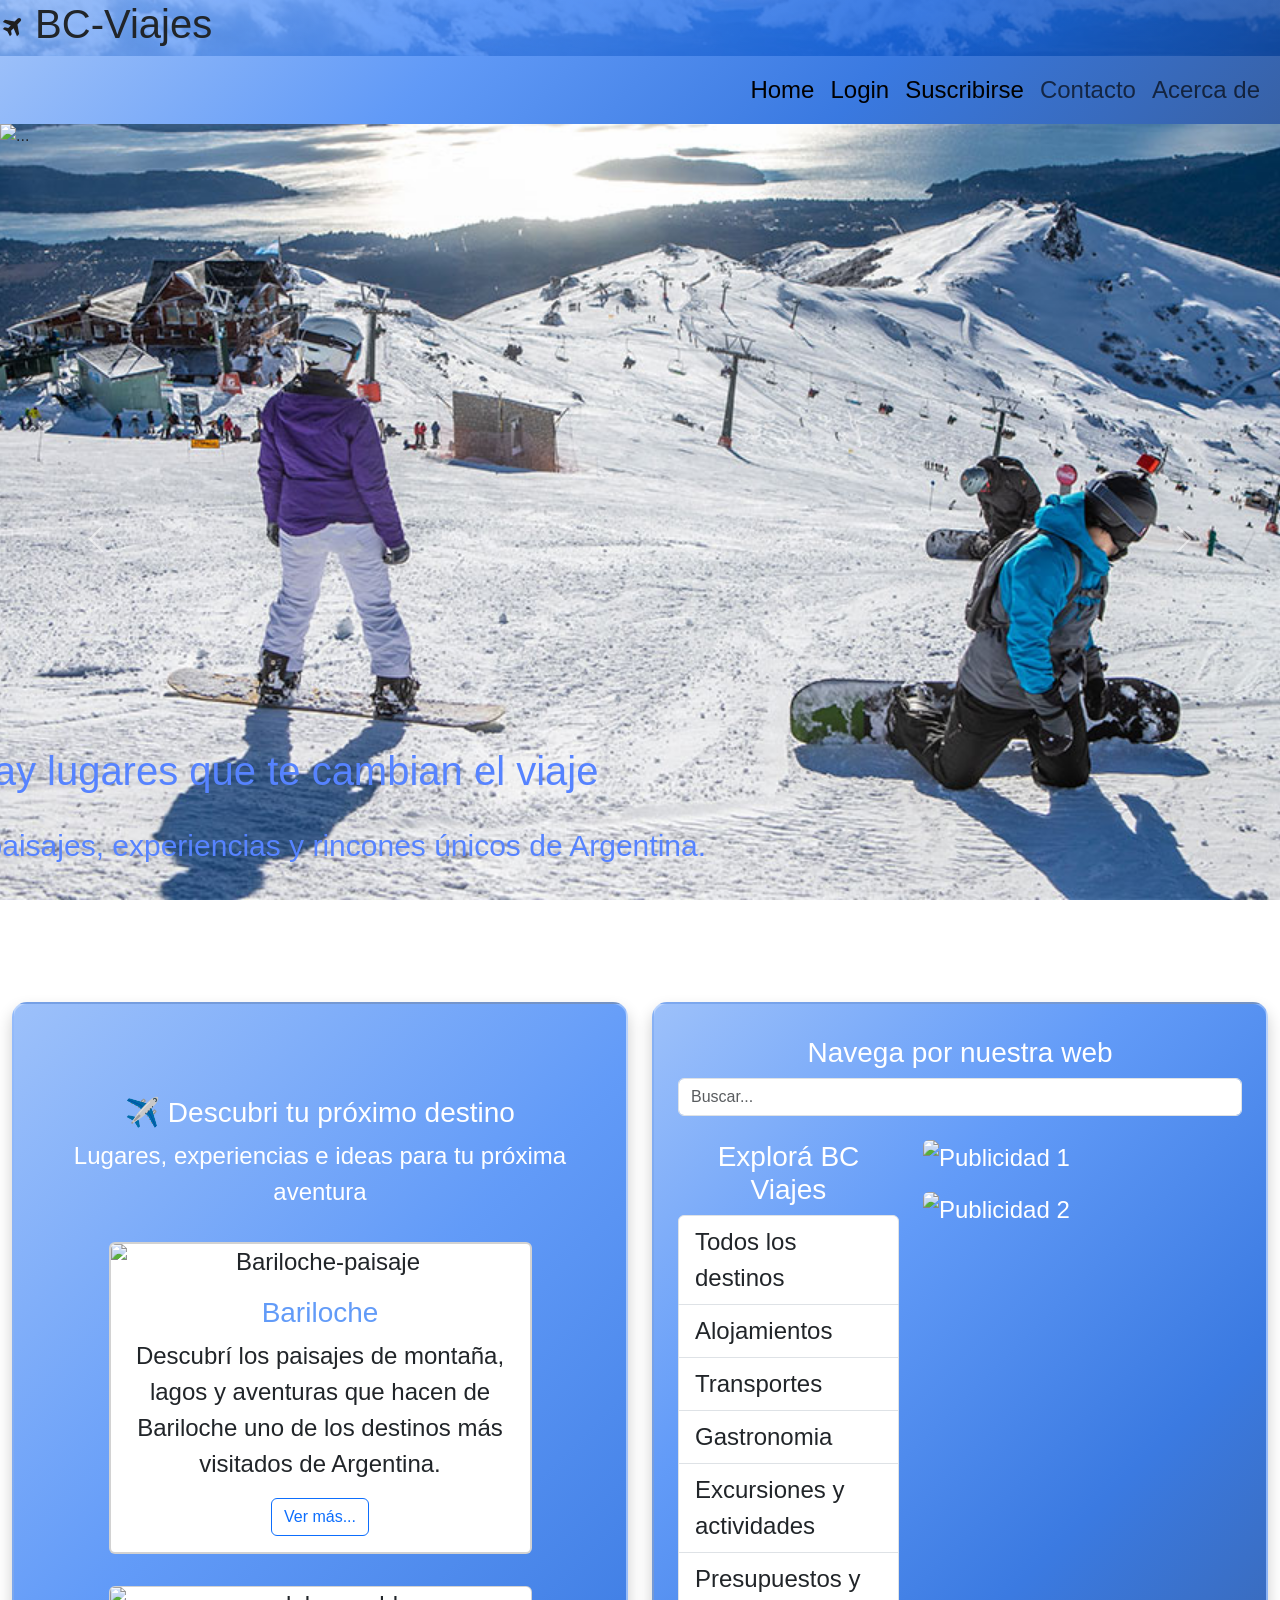
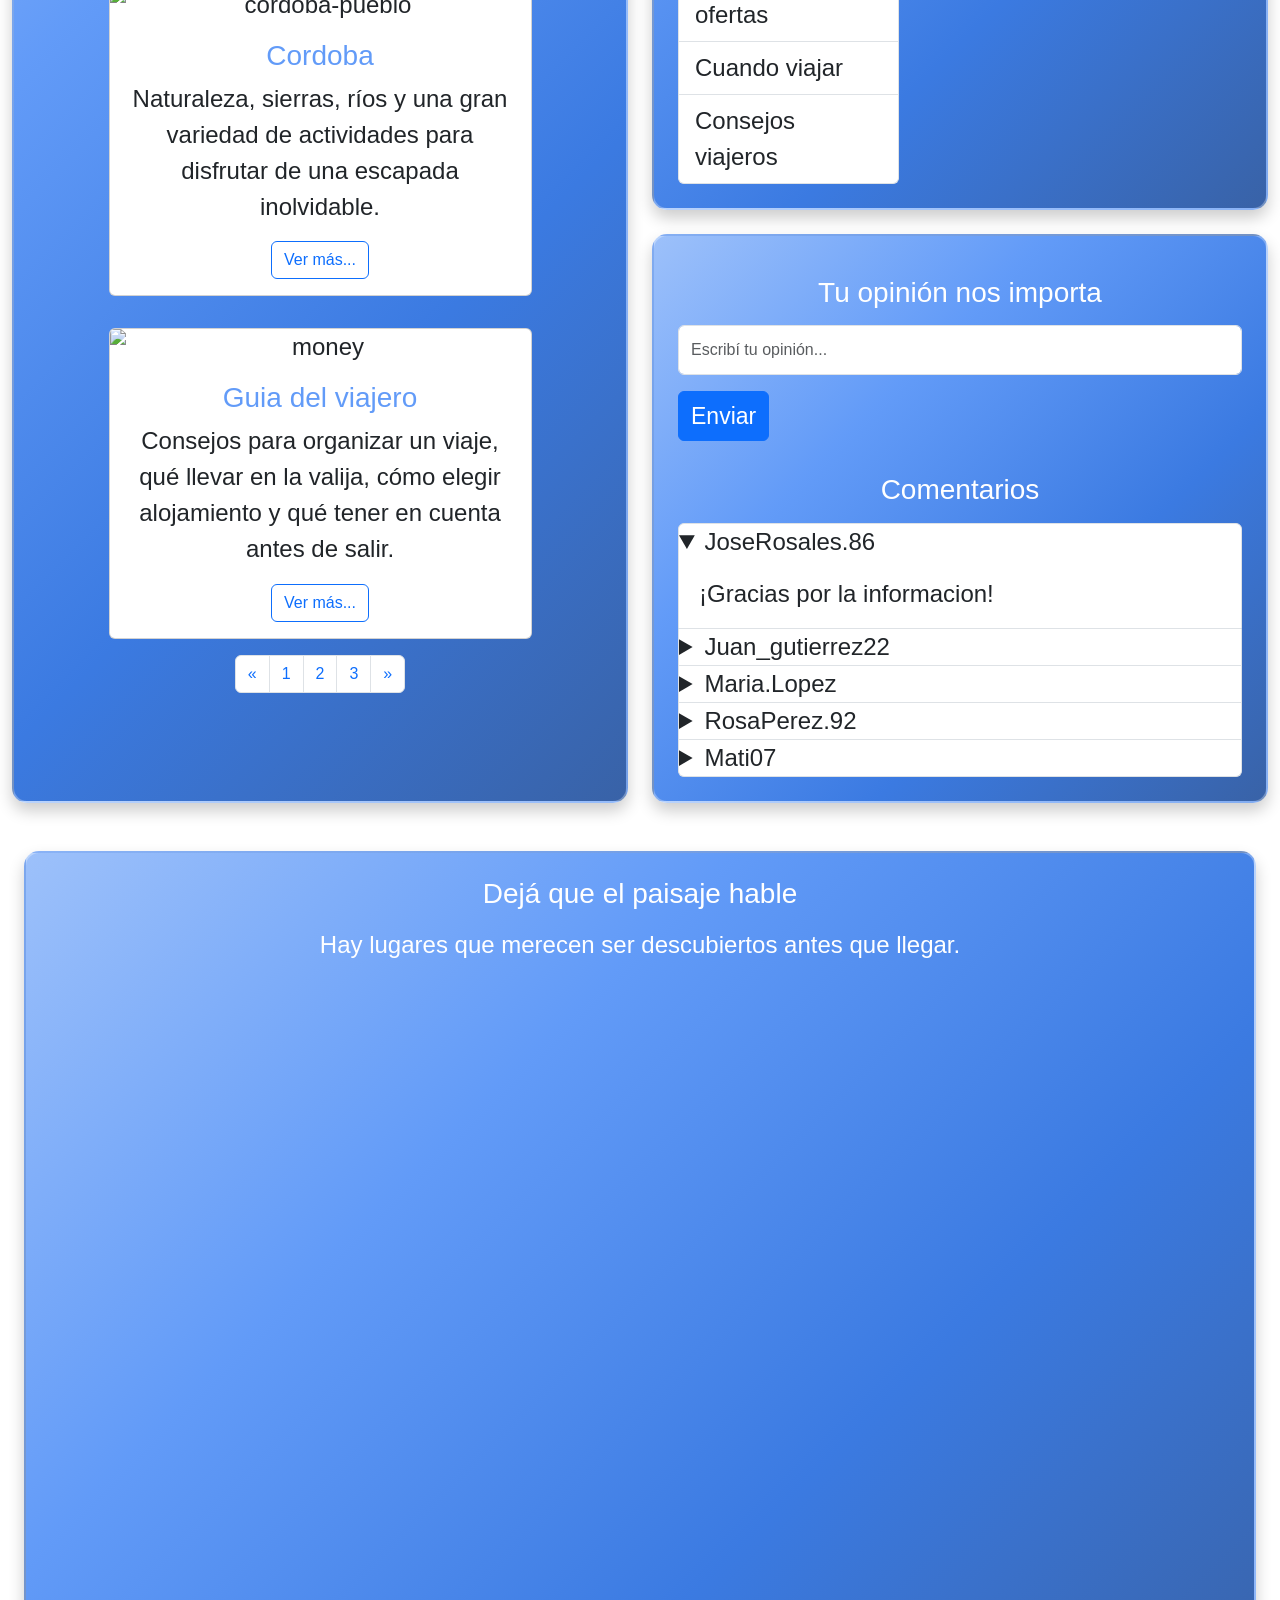
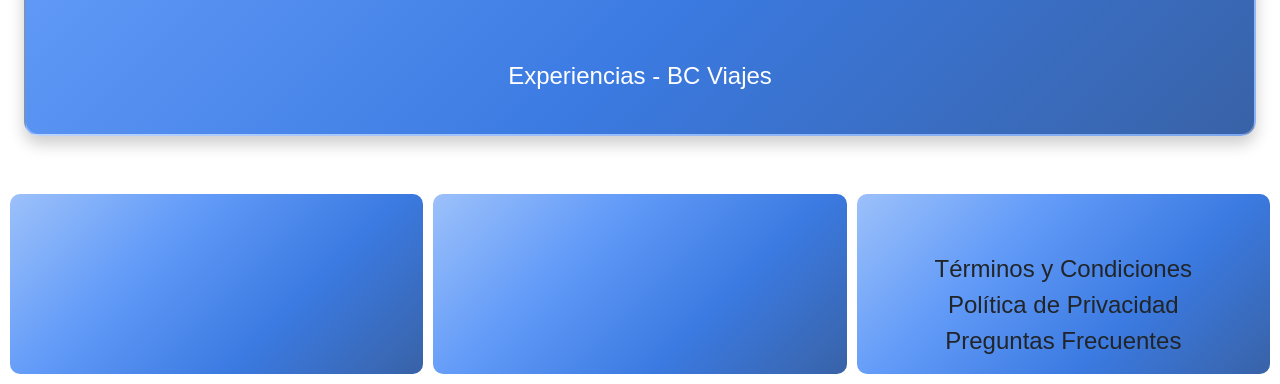
==== commit 34b86ff0: "correjido el loink a 404" ====
--- a/index.html
+++ b/index.html
@@ -14,14 +14,13 @@
       
     
         <header class="stiky-header">
-           
-                
-           
+            <div class="titulo">
+                <h1><svg xmlns="http://www.w3.org/2000/svg" height="24px" viewBox="0 -960 960 960" width="24px" fill="#1f1f1f"><path d="m397-115-99-184-184-99 71-70 145 25 102-102-317-135 84-86 385 68 124-124q23-23 57-23t57 23q23 23 23 56.5T822-709L697-584l68 384-85 85-136-317-102 102 26 144-71 71Z"/></svg> BC-Viajes</h1>
+            </div>
         <nav class="navbar navbar-expand-lg bg-body-tertiary" style="background: linear-gradient(135deg, rgba(132, 177, 249, 0.8), rgba(59, 130, 246, 0.8), rgba(10, 89, 218, 0.8), rgba(7, 59, 145, 0.8));">
-        <a class="navbar-brand" href="index.html" class= "logo";>
-              <img  class= "a" src="/assets/bot.qr.png" alt="Logo" width="150" height="150"class="d-inline-block align-text-top my-3 arounded">  
-        </a>       
-   <div class="container-fluid">
+          
+
+    <div class="container-fluid">
     
    
     <button class="navbar-toggler" type="button" data-bs-toggle="collapse" data-bs-target="#navbarNav" aria-controls="navbarNav" aria-expanded="false" aria-label="Toggle navigation">
@@ -37,13 +36,13 @@
         </li>      
         </li> 
         <li class="nav-item">
-          <a class="nav-link active" aria-current="page" href="views/suscribirse.html">Suscribirse</a>
+          <a class="nav-link active" aria-current="page" href="suscribirse.html">Suscribirse</a>
         </li>
         <li class="nav-item">
-          <a class="nav-link" href="views/contacto.html">Contacto</a>
+          <a class="nav-link" href="contacto.html">Contacto</a>
         </li>
         <li class="nav-item">
-          <a class="nav-link" href="error_404.html">Acerca de</a>
+          <a class="nav-link" href="nosotros.html">Acerca de</a>
         </li>
         </ul>
               
@@ -121,7 +120,7 @@
                     <div class="card-body">
                       <h5 class="carta-title card-title fs-3">Cordoba</h5>
                       <p class="card-text">Naturaleza, sierras, ríos y una gran variedad de actividades para disfrutar de una escapada inolvidable.</p>
-                      <a href="/views/errror_404.html" class="btn btn-outline-primary">Ver más...</a>
+                      <a href="/views/error_404.html" class="btn btn-outline-primary">Ver más...</a>
                     </div>
                   </div>
 
@@ -275,13 +274,9 @@
 
     
 <footer class="pie col-12 col-md-6 col-lg-4">
- <div class="contiene col-12 col-md-6 col-lg-4 text-center">
-    <img class="logo d-block m-auto rounded" 
-         src="/assets/bot.qr.png" 
-         alt="BC Viajes Logo" 
-         style="max-width: 120px; height: 120px; border-radius: 50%; object-fit: cover;">
-</div>
-      
+    <div class="contiene col-12 col-md-6 col-lg-4">
+        <!-- contenido -->
+    </div>
 
     <div class="contiene">
         <div class="redes">
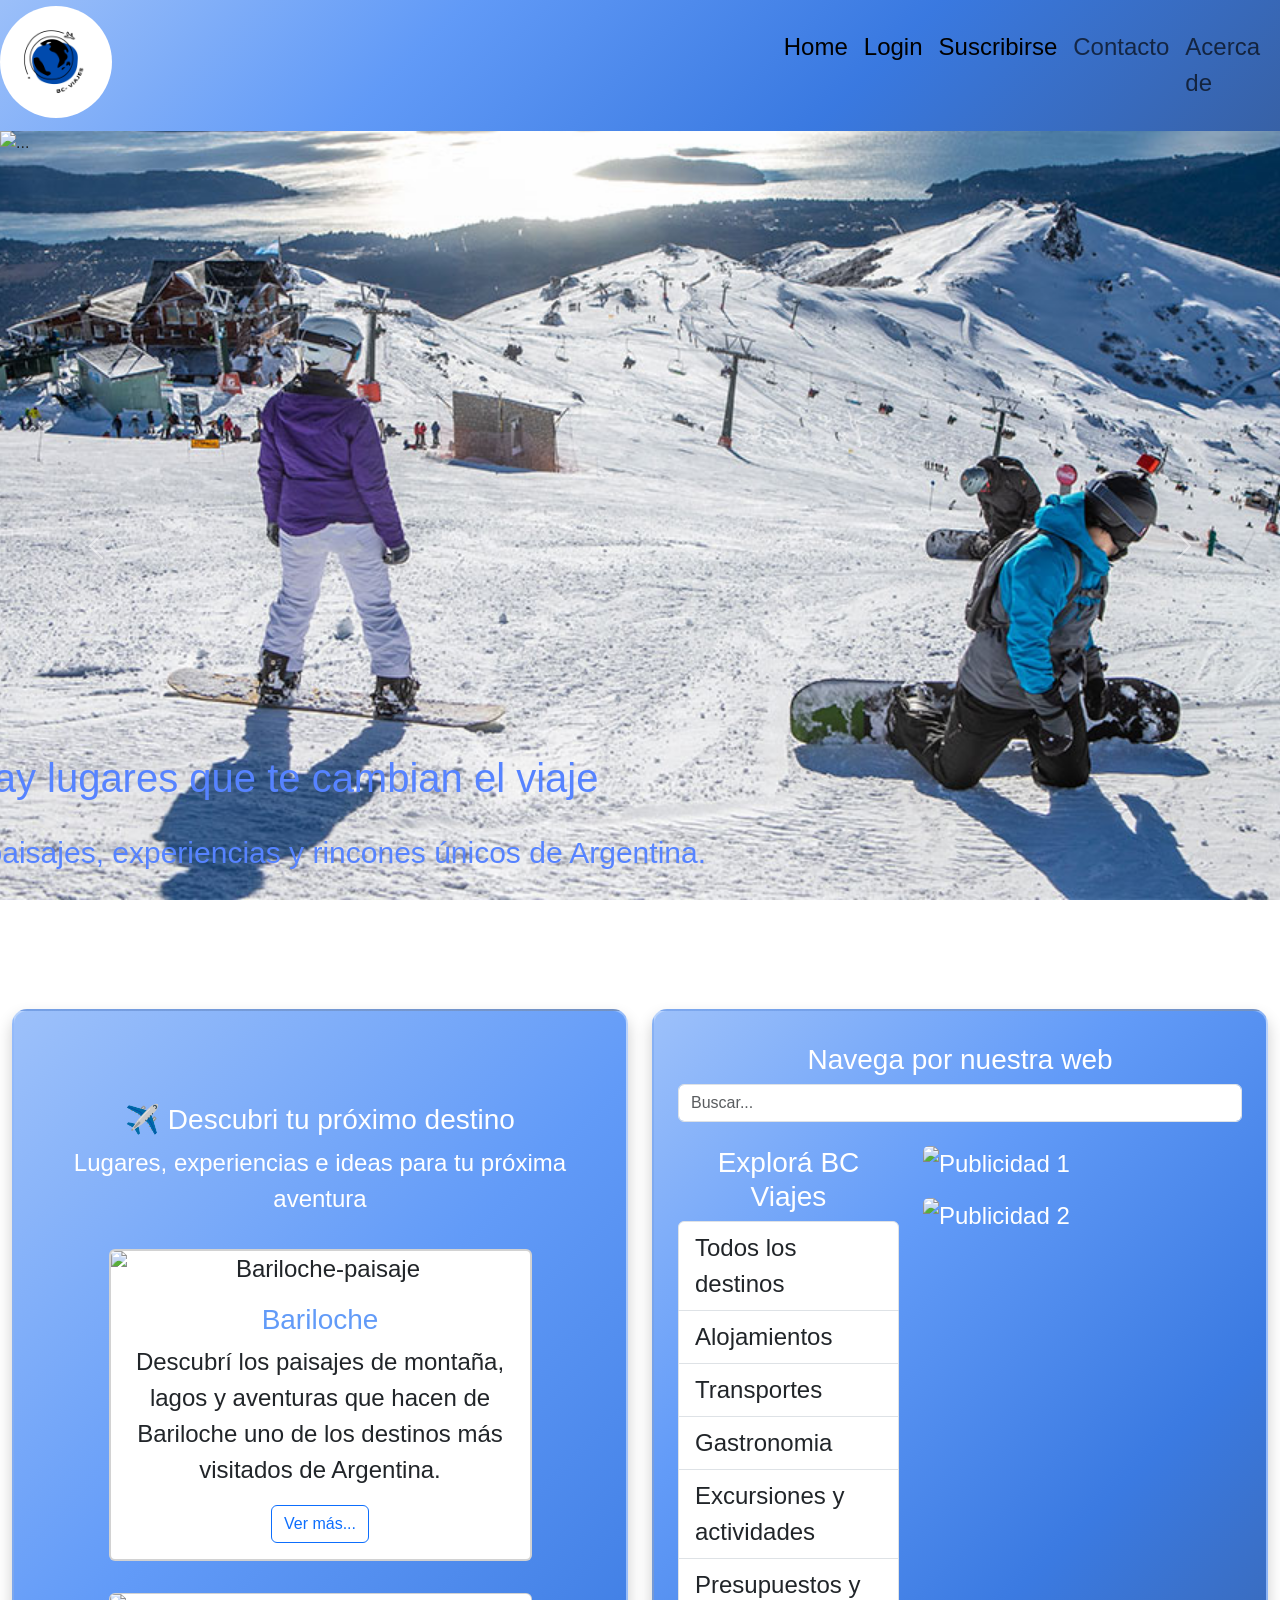
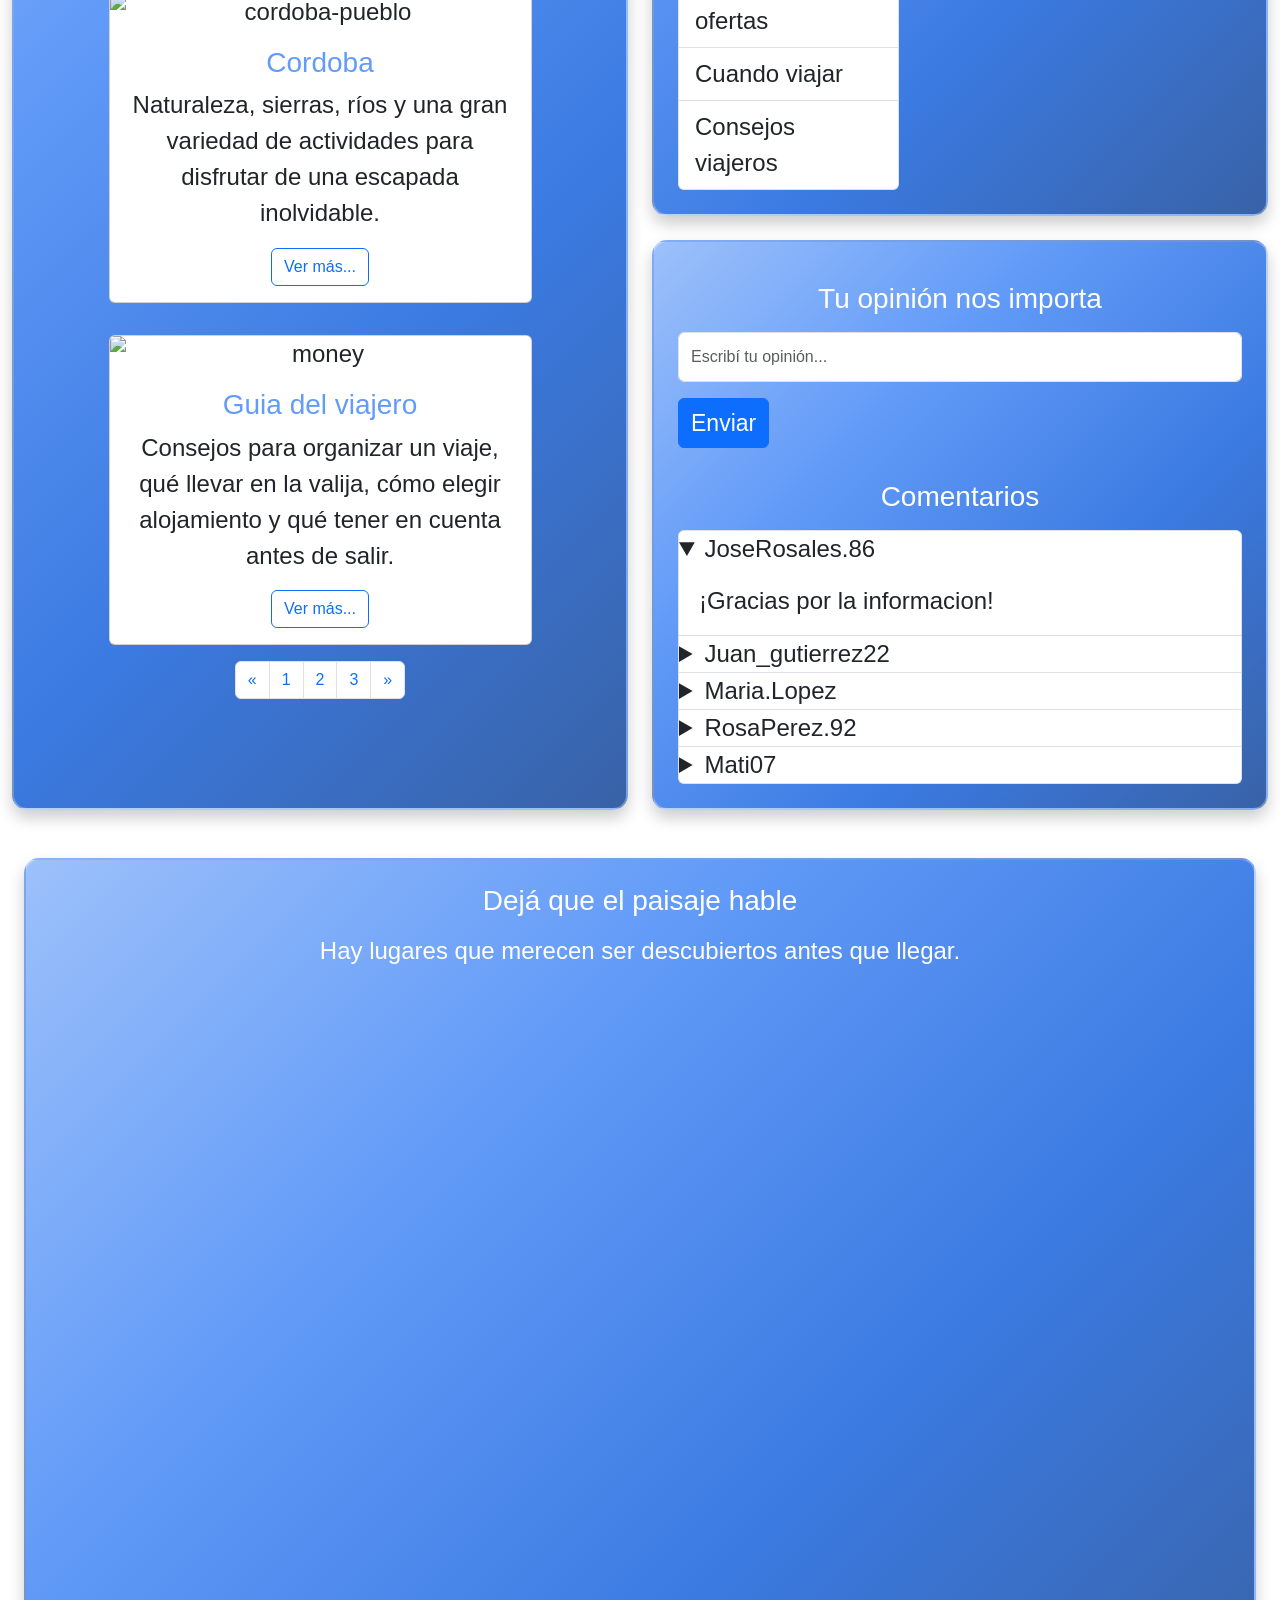
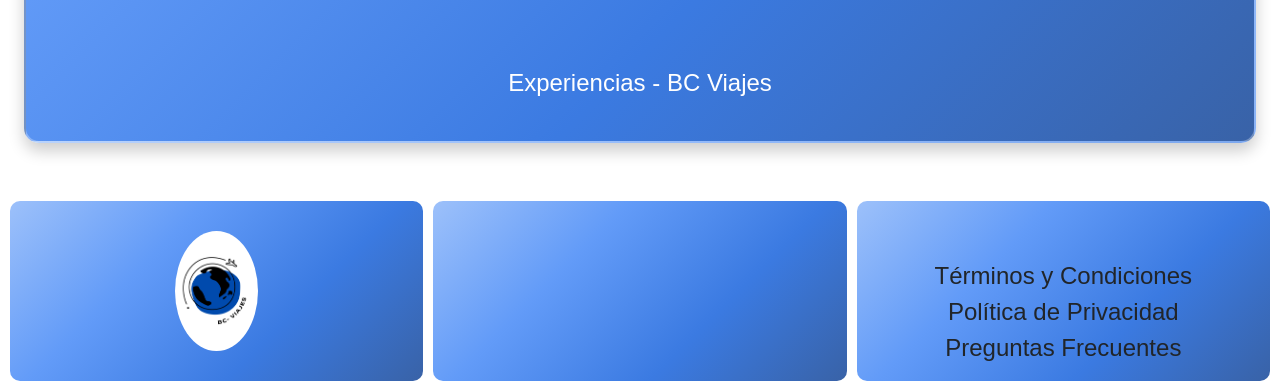
==== commit b7265cbd: "Merge pull request #28 from falamo1979/feat/main_index Feat/main index corregido link a 404" ====
--- a/index.html
+++ b/index.html
@@ -14,13 +14,14 @@
       
     
         <header class="stiky-header">
-            <div class="titulo">
-                <h1><svg xmlns="http://www.w3.org/2000/svg" height="24px" viewBox="0 -960 960 960" width="24px" fill="#1f1f1f"><path d="m397-115-99-184-184-99 71-70 145 25 102-102-317-135 84-86 385 68 124-124q23-23 57-23t57 23q23 23 23 56.5T822-709L697-584l68 384-85 85-136-317-102 102 26 144-71 71Z"/></svg> BC-Viajes</h1>
-            </div>
+           
+                
+           
         <nav class="navbar navbar-expand-lg bg-body-tertiary" style="background: linear-gradient(135deg, rgba(132, 177, 249, 0.8), rgba(59, 130, 246, 0.8), rgba(10, 89, 218, 0.8), rgba(7, 59, 145, 0.8));">
-          
-
-    <div class="container-fluid">
+        <a class="navbar-brand" href="index.html" class= "logo";>
+              <img  class= "a" src="/assets/bot.qr.png" alt="Logo" width="150" height="150"class="d-inline-block align-text-top my-3 arounded">  
+        </a>       
+   <div class="container-fluid">
     
    
     <button class="navbar-toggler" type="button" data-bs-toggle="collapse" data-bs-target="#navbarNav" aria-controls="navbarNav" aria-expanded="false" aria-label="Toggle navigation">
@@ -36,13 +37,13 @@
         </li>      
         </li> 
         <li class="nav-item">
-          <a class="nav-link active" aria-current="page" href="suscribirse.html">Suscribirse</a>
+          <a class="nav-link active" aria-current="page" href="views/suscribirse.html">Suscribirse</a>
         </li>
         <li class="nav-item">
-          <a class="nav-link" href="contacto.html">Contacto</a>
+          <a class="nav-link" href="views/contacto.html">Contacto</a>
         </li>
         <li class="nav-item">
-          <a class="nav-link" href="nosotros.html">Acerca de</a>
+          <a class="nav-link" href="error_404.html">Acerca de</a>
         </li>
         </ul>
               
@@ -274,9 +275,13 @@
 
     
 <footer class="pie col-12 col-md-6 col-lg-4">
-    <div class="contiene col-12 col-md-6 col-lg-4">
-        <!-- contenido -->
-    </div>
+ <div class="contiene col-12 col-md-6 col-lg-4 text-center">
+    <img class="logo d-block m-auto rounded" 
+         src="/assets/bot.qr.png" 
+         alt="BC Viajes Logo" 
+         style="max-width: 120px; height: 120px; border-radius: 50%; object-fit: cover;">
+</div>
+      
 
     <div class="contiene">
         <div class="redes">
